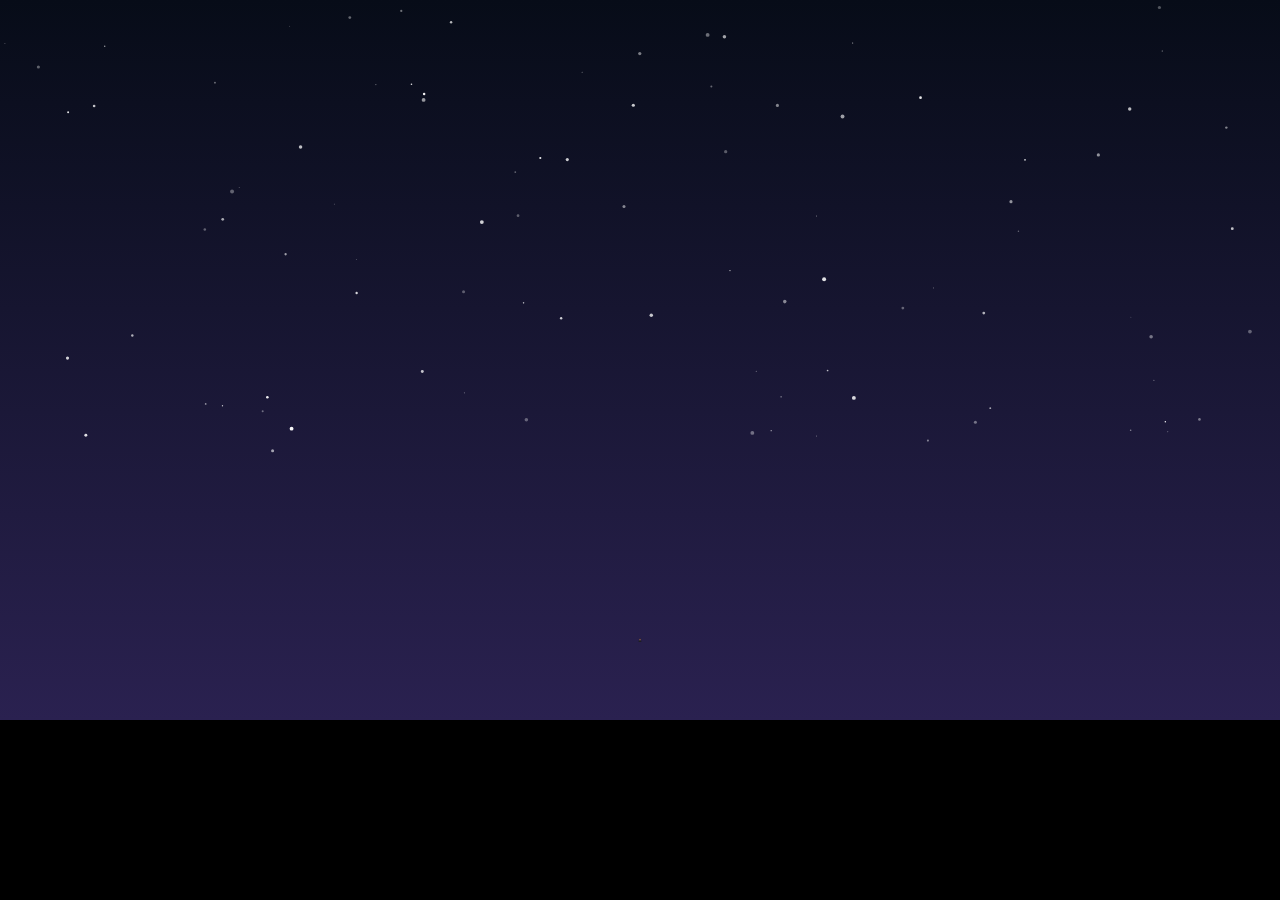
==== film-src/film.html @ 7cc8f113 "Redesign v2: day-long drive, city maps, express lane, animated film - Sky shifts from dawn in Delhi " ====
<!DOCTYPE html>
<html><head><meta charset="utf-8">
<link rel="stylesheet" href="fonts.css">
<style>
  html,body{margin:0;background:#000;overflow:hidden}
  svg{display:block}
  .d{font-family:"Overpass","Arial Narrow",sans-serif}
  .m{font-family:"Overpass Mono",monospace}
  .s{font-family:"Newsreader",Georgia,serif;font-style:italic}
</style></head>
<body>
<svg id="stage" width="1280" height="720" viewBox="0 0 1280 720"></svg>
<script>
/* The Long Way Round: a code-drawn film. render(t) draws the frame at t seconds. */
const NS = 'http://www.w3.org/2000/svg';
const stage = document.getElementById('stage');
const el = (tag, attrs = {}, parent = stage, text) => {
  const e = document.createElementNS(NS, tag);
  for (const k in attrs) e.setAttribute(k, attrs[k]);
  if (text !== undefined) e.textContent = text;
  parent.appendChild(e);
  return e;
};
const set = (e, attrs) => { for (const k in attrs) e.setAttribute(k, attrs[k]); };
const clamp = (v, a = 0, b = 1) => Math.max(a, Math.min(b, v));
const lerp = (a, b, t) => a + (b - a) * t;
const ease = t => t < .5 ? 2 * t * t : 1 - Math.pow(-2 * t + 2, 2) / 2;
const back = t => { const c = 1.7; return 1 + (c + 1) * Math.pow(t - 1, 3) + c * Math.pow(t - 1, 2); };
const prog = (t, a, b) => clamp((t - a) / (b - a));
const hex = h => [1, 3, 5].map(i => parseInt(h.slice(i, i + 2), 16));
const mix = (a, b, t) => 'rgb(' + hex(a).map((v, i) => Math.round(lerp(v, hex(b)[i], t))).join(',') + ')';

const C = {
  ink: '#0b1220', paper: '#ece5d3', dim: '#8f9ab0', sodium: '#f5a63d', signal: '#ff6b57', go: '#69d5ae',
  skin: '#c98b62', skinDark: '#a8704c', hair: '#271a14', jacket: '#1c1b1f', jacketHi: '#3a363b', tee: '#222a3e',
};

let gradId = 0;
function grad(stops, vertical = true) {
  const id = 'g' + (gradId++);
  const defs = stage.querySelector('defs') || el('defs');
  const g = el('linearGradient', vertical ? { id, x1: 0, y1: 0, x2: 0, y2: 1 } : { id }, defs);
  const nodes = stops.map(([o, c]) => el('stop', { offset: o, 'stop-color': c }, g));
  return { url: `url(#${id})`, nodes };
}

/* ============ AVATAR ============ */
// Flat illustration of Aditya: swept-up dark hair, thick brows, stubble,
// big smile, black leather jacket over a dark tee.
function avatar(parent, o = {}) {
  const g = el('g', {}, parent);
  const body = el('g', {}, g);
  if (o.backpack) {
    el('path', { d: 'M-96 150 Q-104 60 -70 40 L-58 44 Q-84 70 -78 150 Z', fill: '#3d5a80' }, body);
    el('path', { d: 'M96 150 Q104 60 70 40 L58 44 Q84 70 78 150 Z', fill: '#3d5a80' }, body);
  }
  el('path', { d: 'M-112 160 Q-110 52 -44 26 L44 26 Q110 52 112 160 Z', fill: C.jacket }, body);
  el('path', { d: 'M-26 26 L26 26 L16 160 L-16 160 Z', fill: C.tee }, body);
  el('path', { d: 'M-44 26 L-16 92 L-6 30 Z', fill: '#2c2a2f' }, body);
  el('path', { d: 'M44 26 L16 92 L6 30 Z', fill: '#2c2a2f' }, body);
  el('path', { d: 'M-96 70 Q-80 44 -50 38 Q-76 60 -82 96 Z', fill: C.jacketHi, opacity: .7 }, body);
  el('line', { x1: 14, y1: 92, x2: 10, y2: 160, stroke: '#77706a', 'stroke-width': 2 }, body);
  if (o.backpack) {
    el('path', { d: 'M-58 32 L-50 160', stroke: '#3d5a80', 'stroke-width': 12, 'stroke-linecap': 'round' }, body);
    el('path', { d: 'M58 32 L50 160', stroke: '#3d5a80', 'stroke-width': 12, 'stroke-linecap': 'round' }, body);
  }
  el('rect', { x: -15, y: -4, width: 30, height: 34, rx: 8, fill: C.skinDark }, g);
  const head = el('g', {}, g);
  el('ellipse', { cx: -45, cy: -36, rx: 8, ry: 13, fill: C.skinDark }, head);
  el('ellipse', { cx: 45, cy: -36, rx: 8, ry: 13, fill: C.skinDark }, head);
  el('path', { d: 'M-44 -56 Q-46 -2 -26 12 Q-12 22 0 22 Q12 22 26 12 Q46 -2 44 -56 Q44 -96 0 -96 Q-44 -96 -44 -56 Z', fill: C.skin }, head);
  el('path', { d: 'M-43 -30 Q-40 8 -24 16 Q-10 24 0 24 Q10 24 24 16 Q40 8 43 -30 Q34 -6 18 -8 Q0 -14 -18 -8 Q-34 -6 -43 -30 Z', fill: '#3a2418', opacity: .26 }, head);
  // hair: volume on top, swept up and to the side
  el('path', { d: 'M-47 -50 Q-56 -96 -18 -110 Q14 -124 44 -104 Q62 -90 50 -52 Q46 -74 30 -80 Q8 -88 -18 -82 Q-38 -76 -47 -50 Z', fill: C.hair }, head);
  el('path', { d: 'M-30 -96 Q-6 -132 34 -118 Q52 -110 54 -92 Q34 -112 6 -106 Q-14 -102 -30 -96 Z', fill: '#3b281f' }, head);
  el('path', { d: 'M-47 -50 Q-50 -64 -44 -74 L-40 -54 Z', fill: C.hair }, head);
  el('path', { d: 'M47 -48 Q52 -64 46 -78 L42 -52 Z', fill: C.hair }, head);
  el('rect', { x: -33, y: -60, width: 25, height: 7, rx: 3.5, fill: C.hair, transform: 'rotate(-4 -20 -56)' }, head);
  el('rect', { x: 8, y: -60, width: 25, height: 7, rx: 3.5, fill: C.hair, transform: 'rotate(4 20 -56)' }, head);
  const happy = el('g', { stroke: C.hair, 'stroke-width': 4, fill: 'none', 'stroke-linecap': 'round' }, head);
  el('path', { d: 'M-28 -40 Q-20 -47 -12 -40' }, happy);
  el('path', { d: 'M12 -40 Q20 -47 28 -40' }, happy);
  const open = el('g', { fill: C.hair }, head);
  el('ellipse', { cx: -20, cy: -40, rx: 4.5, ry: 5.5 }, open);
  el('ellipse', { cx: 20, cy: -40, rx: 4.5, ry: 5.5 }, open);
  el('path', { d: 'M-1 -34 Q-7 -18 1 -15', stroke: C.skinDark, 'stroke-width': 3, fill: 'none', 'stroke-linecap': 'round' }, head);
  const smile = el('path', { d: 'M-19 -3 Q0 16 19 -3 Q0 3 -19 -3 Z', fill: '#fff', stroke: '#5a2d22', 'stroke-width': 2.5, 'stroke-linejoin': 'round' }, head);
  const flat = el('path', { d: 'M-12 2 Q0 0 12 2', stroke: '#5a2d22', 'stroke-width': 3, fill: 'none', 'stroke-linecap': 'round' }, head);
  let arm = null;
  if (o.arm) {
    arm = el('g', {}, g);
    el('path', { d: 'M70 50 Q104 10 118 -56 L142 -50 Q130 20 92 70 Z', fill: C.jacket }, arm);
    el('circle', { cx: 131, cy: -66, r: 17, fill: C.skin }, arm);
    el('rect', { x: 122, y: -96, width: 8, height: 22, rx: 4, fill: C.skin, transform: 'rotate(-10 126 -85)' }, arm);
    el('rect', { x: 132, y: -98, width: 8, height: 24, rx: 4, fill: C.skin }, arm);
    el('rect', { x: 142, y: -94, width: 8, height: 22, rx: 4, fill: C.skin, transform: 'rotate(10 146 -83)' }, arm);
  }
  let phone = null;
  if (o.phone) {
    phone = el('g', { transform: 'translate(-20 70) rotate(-8)' }, g);
    el('rect', { x: -34, y: -60, width: 68, height: 120, rx: 10, fill: '#0b1220', stroke: '#3a363b', 'stroke-width': 3 }, phone);
    el('rect', { x: -28, y: -52, width: 56, height: 104, rx: 6, fill: '#16223a' }, phone);
    el('circle', { cx: -40, cy: 30, r: 15, fill: C.skin }, phone);
    el('circle', { cx: 40, cy: 30, r: 15, fill: C.skin }, phone);
  }
  const api = {
    g, head, arm, phone,
    mood(m) {
      happy.setAttribute('display', m === 'smile' ? 'inline' : 'none');
      open.setAttribute('display', m === 'smile' ? 'none' : 'inline');
      smile.setAttribute('display', m === 'neutral' ? 'none' : 'inline');
      flat.setAttribute('display', m === 'neutral' ? 'inline' : 'none');
    },
    blink(on) { open.setAttribute('transform', on ? 'translate(0 -40) scale(1 .1) translate(0 40)' : ''); },
  };
  api.mood(o.mood || 'smile');
  return api;
}

/* side-view car with a small Aditya at the wheel */
function sideCar(parent) {
  const g = el('g', {}, parent);
  el('path', { d: 'M-150 -20 Q-148 -55 -110 -58 L-70 -60 Q-40 -105 10 -106 L55 -106 Q90 -104 115 -62 L150 -55 Q168 -50 168 -25 L168 -8 L-150 -8 Z', fill: C.signal }, g);
  el('path', { d: 'M-58 -62 Q-34 -97 8 -98 L30 -98 L30 -62 Z', fill: '#bfe3ff', opacity: .85 }, g);
  el('path', { d: 'M38 -98 L54 -98 Q84 -96 104 -62 L38 -62 Z', fill: '#bfe3ff', opacity: .85 }, g);
  const driver = el('g', { transform: 'translate(12 -70) scale(.3)' }, g);
  avatar(driver, {});
  el('path', { d: 'M-58 -62 L30 -62 L30 -58 L-58 -58 Z', fill: '#c2463a' }, g);
  el('rect', { x: -150, y: -30, width: 318, height: 4, fill: '#c2463a' }, g);
  el('circle', { cx: 160, cy: -36, r: 6, fill: '#fff6c8' }, g);
  el('rect', { x: -152, y: -42, width: 8, height: 10, rx: 2, fill: '#ffb3a6' }, g);
  const wheels = [-85, 105].map(x => {
    const w = el('g', {}, g);
    el('circle', { r: 30, fill: '#111' }, w); el('circle', { r: 14, fill: '#c9ced8' }, w);
    el('rect', { x: -2, y: -14, width: 4, height: 28, fill: '#555' }, w);
    return { w, x };
  });
  return { g, spin(a) { wheels.forEach(({ w, x }) => set(w, { transform: `translate(${x} -6) rotate(${a})` })); } };
}

function stars(parent, n, seed) {
  let s = seed;
  const r = () => (s = (s * 9301 + 49297) % 233280) / 233280;
  const g = el('g', {}, parent);
  for (let i = 0; i < n; i++) el('circle', { cx: r() * 1280, cy: r() * 460, r: r() * 1.6 + .4, fill: '#fff', opacity: r() * .7 + .3 }, g);
  return g;
}

function textBlock(parent, x, y, lines, attrs) {
  const t = el('text', { x, y, ...attrs }, parent);
  lines.forEach((l, i) => el('tspan', { x, dy: i ? '1.2em' : 0 }, t, l));
  return t;
}

/* ============ SCENES ============ */
const scenes = [];
function scene(start, end, build) {
  const g = el('g', { opacity: 0 }, stage);
  const draw = build(g, end - start);
  scenes.push({ start, end, g, draw });
}

// 1. Title
scene(0, 7, (g, dur) => {
  const sky = grad([[0, '#070c18'], [1, '#2a2150']]);
  el('rect', { width: 1280, height: 720, fill: sky.url }, g);
  stars(g, 90, 3);
  const title = el('text', { x: 640, y: 150, 'text-anchor': 'middle', class: 'd', 'font-size': 76, 'font-weight': 900, fill: C.paper }, g, 'The Long Way Round');
  const sub = el('text', { x: 640, y: 196, 'text-anchor': 'middle', class: 'm', 'font-size': 18, 'letter-spacing': 5, fill: C.sodium }, g, 'A SHORT FILM ABOUT ADITYA AGGARWAL');
  const holder = el('g', {}, g);
  const av = avatar(holder, { arm: true });
  return t => {
    title.setAttribute('opacity', prog(t, .2, 1));
    sub.setAttribute('opacity', prog(t, .6, 1.4));
    const pop = back(prog(t, .9, 1.6));
    set(holder, { transform: `translate(640 ${560 + (1 - pop) * 80}) scale(${1.25 * Math.max(.01, pop)})` });
    const wave = prog(t, 1.8, 2.2);
    av.arm.setAttribute('opacity', wave);
    av.arm.setAttribute('transform', `rotate(${(1 - wave) * 40 + Math.sin(t * 9) * 12 * wave} 80 60)`);
  };
});

// 2. Delhi: engineering and economics
scene(7, 16.6, (g) => {
  const sky = grad([[0, '#3a2f63'], [1, '#ff9e7a']]);
  el('rect', { width: 1280, height: 720, fill: sky.url }, g);
  el('circle', { cx: 1040, cy: 470, r: 110, fill: '#ffd28a', opacity: .5 }, g);
  const city = el('g', { fill: '#5b3a52' }, g);
  el('path', { d: 'M80 560 L80 430 Q150 370 220 430 L220 560 L185 560 L185 455 Q150 415 115 455 L115 560 Z' }, city);
  el('rect', { x: 70, y: 415, width: 160, height: 18 }, city);
  el('path', { d: 'M1120 560 L1132 300 L1148 300 L1160 560 Z' }, city);
  for (let i = 0; i < 8; i++) el('rect', { x: 260 + i * 105, y: 500 - (i * 37 % 60), width: 80, height: 80 }, city);
  const holder = el('g', { transform: 'translate(640 470)' }, g);
  const av = avatar(holder, {});
  el('rect', { x: 250, y: 560, width: 780, height: 30, rx: 6, fill: '#6b4636' }, g);
  el('rect', { x: 250, y: 590, width: 780, height: 130, fill: '#4f3328' }, g);
  el('rect', { x: 520, y: 520, width: 240, height: 40, rx: 4, fill: '#cfd6e2' }, g);
  el('rect', { x: 540, y: 528, width: 200, height: 4, rx: 2, fill: '#8f9ab0' }, g);
  const mk = (x, y, label, color) => {
    const c = el('g', {}, g);
    el('circle', { cx: 0, cy: 0, r: 44, fill: color, opacity: .92 }, c);
    el('text', { x: 0, y: 14, 'text-anchor': 'middle', class: 'd', 'font-size': 40, 'font-weight': 900, fill: '#0b1220' }, c, label);
    return { c, x, y };
  };
  const left = [mk(250, 290, 'π', '#bfe3ff'), mk(150, 420, '∑', '#bfe3ff'), mk(380, 190, '⚙', '#bfe3ff'), mk(420, 370, 'Ω', '#bfe3ff')];
  const right = [mk(1030, 290, '$', '#ffd28a'), mk(1130, 420, '₹', '#ffd28a'), mk(900, 190, '↗', '#ffd28a'), mk(870, 370, '%', '#ffd28a')];
  const lt = el('text', { x: 290, y: 130, 'text-anchor': 'middle', class: 'm', 'font-size': 20, 'letter-spacing': 6, fill: C.paper }, g, 'ENGINEERING');
  const rt = el('text', { x: 1000, y: 130, 'text-anchor': 'middle', class: 'm', 'font-size': 20, 'letter-spacing': 6, fill: C.paper }, g, 'ECONOMICS');
  return t => {
    av.blink(t % 3.1 > 2.95);
    left.forEach((o, i) => {
      const p = back(prog(t, .8 + i * .25, 1.3 + i * .25));
      set(o.c, { transform: `translate(${o.x} ${o.y + Math.sin(t * 2 + i) * 8}) scale(${Math.max(.01, p)})` });
    });
    right.forEach((o, i) => {
      const p = back(prog(t, 4.8 + i * .25, 5.3 + i * .25));
      set(o.c, { transform: `translate(${o.x} ${o.y + Math.sin(t * 2 + i + 1) * 8}) scale(${Math.max(.01, p)})` });
    });
    lt.setAttribute('opacity', prog(t, .8, 1.4));
    rt.setAttribute('opacity', prog(t, 4.8, 5.4));
  };
});

// 3. Bengaluru: HARMAN, signs from the map
scene(16.6, 28.6, (g) => {
  const sky = grad([[0, '#3f7fd1'], [1, '#bfe3ff']]);
  el('rect', { width: 1280, height: 720, fill: sky.url }, g);
  el('circle', { cx: 1080, cy: 150, r: 70, fill: '#fff3c4', opacity: .9 }, g);
  const far = el('g', {}, g);
  for (let k = 0; k < 2; k++) for (let i = 0; i < 14; i++) {
    const h = 120 + (i * 73 % 180), w = 70 + (i * 29 % 50), x = k * 1600 + i * 115;
    el('rect', { x, y: 560 - h, width: w, height: h, fill: '#33476b' }, far);
    for (let r = 0; r < h / 26 - 1; r++) el('rect', { x: x + 10, y: 560 - h + 12 + r * 26, width: w - 20, height: 8, fill: '#4f6a96', opacity: .6 }, far);
  }
  el('rect', { y: 560, width: 1280, height: 160, fill: '#55704f' }, g);
  el('rect', { y: 575, width: 1280, height: 90, fill: '#2a2f3a' }, g);
  const dashes = el('g', {}, g);
  for (let i = 0; i < 24; i++) el('rect', { x: i * 80, y: 617, width: 44, height: 6, fill: '#e9e2cf' }, dashes);
  const signs = [50, 80, 30, 60, 70, 50].map((v, i) => {
    const s = el('g', {}, g);
    el('rect', { x: -3, y: -100, width: 6, height: 110, fill: '#9aa3b2' }, s);
    el('circle', { cx: 0, cy: -120, r: 28, fill: '#fff', stroke: '#d62f2f', 'stroke-width': 7 }, s);
    el('text', { x: 0, y: -111, 'text-anchor': 'middle', class: 'd', 'font-size': 24, 'font-weight': 900, fill: '#111' }, s, v);
    const tag = el('g', { opacity: 0 }, s);
    el('rect', { x: -44, y: -186, width: 88, height: 26, rx: 13, fill: C.ink }, tag);
    el('text', { x: 0, y: -168, 'text-anchor': 'middle', class: 'm', 'font-size': 12, 'letter-spacing': 2, fill: C.go }, tag, 'FROM MAP');
    return { s, tag, i };
  });
  const car = sideCar(g);
  const cam = el('g', { transform: 'translate(1000 40)' }, g);
  el('rect', { width: 240, height: 44, rx: 10, fill: C.ink, opacity: .9 }, cam);
  const camDot = el('circle', { cx: 24, cy: 22, r: 7, fill: C.go }, cam);
  const camTxt = el('text', { x: 42, y: 28, class: 'm', 'font-size': 15, 'letter-spacing': 2, fill: C.paper }, cam, 'CAMERA ON');
  return t => {
    const speed = t * 420;
    set(far, { transform: `translate(${-(speed * .18) % 1600} 0)` });
    set(dashes, { transform: `translate(${-speed % 80} 0)` });
    const carX = lerp(-220, 430, ease(prog(t, .2, 1.8)));
    set(car.g, { transform: `translate(${carX} ${612 + Math.sin(t * 18) * 1.5})` });
    car.spin(speed * 2);
    const blind = t > 5.8;
    camDot.setAttribute('fill', blind ? C.signal : C.go);
    camTxt.textContent = blind ? 'CAMERA BLIND' : 'CAMERA ON';
    signs.forEach(o => {
      const x = 1400 + o.i * 380 - (speed - 1200);
      set(o.s, { transform: `translate(${x} 585)` });
      o.tag.setAttribute('opacity', blind && x < 900 ? 1 : 0);
    });
  };
});

// 4. The doubt
scene(28.6, 37.2, (g) => {
  el('rect', { width: 1280, height: 720, fill: '#e3e9f1' }, g);
  el('rect', { x: 820, y: 90, width: 360, height: 300, rx: 8, fill: '#9cc6ee' }, g);
  for (let i = 0; i < 5; i++) el('rect', { x: 840 + i * 68, y: 390 - (90 + i * 37 % 120), width: 52, height: 90 + i * 37 % 120, fill: '#5d79a8' }, g);
  el('rect', { x: 820, y: 90, width: 360, height: 300, rx: 8, fill: 'none', stroke: '#c9d3e0', 'stroke-width': 14 }, g);
  const holder = el('g', { transform: 'translate(560 470)' }, g);
  const av = avatar(holder, { mood: 'neutral' });
  el('rect', { x: 160, y: 560, width: 960, height: 30, rx: 6, fill: '#8a9bb3' }, g);
  el('rect', { x: 160, y: 590, width: 960, height: 130, fill: '#6f8099' }, g);
  const tickets = [];
  for (let i = 0; i < 7; i++) {
    const tk = el('g', {}, g);
    el('rect', { x: -80, y: -16, width: 160, height: 32, rx: 6, fill: '#fff', stroke: '#c9d3e0' }, tk);
    el('text', { x: -66, y: 6, class: 'm', 'font-size': 14, fill: '#16213a' }, tk, `TASK #${4127 + i}`);
    tickets.push(tk);
  }
  const bubble = el('g', { opacity: 0 }, g);
  el('circle', { cx: 650, cy: 330, r: 8, fill: '#fff' }, bubble);
  el('circle', { cx: 680, cy: 290, r: 14, fill: '#fff' }, bubble);
  el('ellipse', { cx: 780, cy: 200, rx: 130, ry: 80, fill: '#fff' }, bubble);
  el('text', { x: 780, y: 190, 'text-anchor': 'middle', class: 'd', 'font-size': 30, 'font-weight': 900, fill: '#16213a' }, bubble, 'Does this make');
  el('text', { x: 780, y: 226, 'text-anchor': 'middle', class: 'd', 'font-size': 30, 'font-weight': 900, fill: '#a3530a' }, bubble, 'business sense?');
  return t => {
    av.blink(t % 2.7 > 2.55);
    tickets.forEach((tk, i) => {
      const p = ease(prog(t, .4 + i * .55, .9 + i * .55));
      set(tk, { transform: `translate(${900 - (i % 2) * 14} ${lerp(-60, 540 - i * 34, p)}) rotate(${(i % 3 - 1) * 3})` });
    });
    bubble.setAttribute('opacity', prog(t, 3.2, 3.8));
  };
});

// 5. Road closed, recalculating (top-down map)
scene(37.2, 44.6, (g) => {
  el('rect', { width: 1280, height: 720, fill: '#1b1d3a' }, g);
  const streets = el('g', { stroke: '#2e3360', 'stroke-width': 26 }, g);
  [200, 520, 840, 1160].forEach(x => el('line', { x1: x, y1: 0, x2: x, y2: 720 }, streets));
  [130, 360, 590].forEach(y => el('line', { x1: 0, y1: y, x2: 1280, y2: y }, streets));
  el('line', { x1: 520, y1: 720, x2: 520, y2: 360, stroke: '#0b1220', 'stroke-width': 12, 'stroke-linecap': 'round' }, g);
  el('line', { x1: 520, y1: 720, x2: 520, y2: 380, stroke: C.dim, 'stroke-width': 7, 'stroke-dasharray': '2 12', 'stroke-linecap': 'round', opacity: .6 }, g);
  const block = el('g', { transform: 'translate(520 300)' }, g);
  el('rect', { x: -60, y: -12, width: 120, height: 24, rx: 4, fill: '#fff' }, block);
  for (let i = 0; i < 4; i++) el('rect', { x: -56 + i * 30, y: -12, width: 14, height: 24, fill: '#d62f2f', transform: `skewX(-20)` }, block);
  el('text', { x: 0, y: -26, 'text-anchor': 'middle', class: 'm', 'font-size': 16, 'letter-spacing': 3, fill: '#fff' }, block, 'ROAD CLOSED');
  const newRoute = el('path', { d: 'M520 720 L520 360 L1300 360', fill: 'none', stroke: C.sodium, 'stroke-width': 8, 'stroke-linecap': 'round', 'stroke-linejoin': 'round' }, g);
  const oldRoute = el('path', { d: 'M520 720 L520 330', fill: 'none', stroke: C.sodium, 'stroke-width': 8, 'stroke-linecap': 'round' }, g);
  const car = el('g', {}, g);
  el('path', { d: 'M-8 -20 L-24 -52 L24 -52 L8 -20 Z', fill: '#fff6c8', opacity: .25 }, car);
  el('rect', { x: -14, y: -24, width: 28, height: 48, rx: 9, fill: C.signal, stroke: C.ink, 'stroke-width': 2 }, car);
  el('path', { d: 'M-11 -11 Q0 -17 11 -11 L9 -3 L-9 -3 Z', fill: C.ink, opacity: .8 }, car);
  el('rect', { x: -10, y: 11, width: 20, height: 6, rx: 2, fill: C.ink, opacity: .8 }, car);
  const hud = el('g', { transform: 'translate(440 40)' }, g);
  el('rect', { width: 400, height: 64, rx: 12, fill: C.ink, stroke: '#24314a' }, hud);
  const arrowBox = el('rect', { x: 10, y: 10, width: 44, height: 44, rx: 8, fill: C.sodium }, hud);
  const hudArrow = el('path', { d: 'M32 18 l12 14 h-8 v14 h-8 v-14 h-8 z', fill: C.ink }, hud);
  const hudSmall = el('text', { x: 70, y: 28, class: 'm', 'font-size': 13, 'letter-spacing': 2, fill: C.dim }, hud, 'IN 300 M');
  const hudBig = el('text', { x: 70, y: 50, class: 'd', 'font-size': 22, 'font-weight': 800, fill: C.paper }, hud, 'Continue: Engineering');
  const pathLen = 360 + 780;
  newRoute.setAttribute('stroke-dasharray', `${pathLen} ${pathLen}`);
  oldRoute.setAttribute('stroke-dasharray', '390 390');
  return t => {
    // drive up, stop at the barrier, recalculate, turn right
    let x = 520, y, rot = 0;
    const up = ease(prog(t, 0, 2.2));
    if (t < 3.8) { y = lerp(760, 380, up); }
    else {
      const turn = ease(prog(t, 3.8, 4.6));
      const go = ease(prog(t, 4.6, 7));
      y = lerp(380, 360, turn); rot = 90 * turn; x = 520 + go * 820;
    }
    set(car, { transform: `translate(${x} ${y}) rotate(${rot})` });
    oldRoute.setAttribute('stroke-dashoffset', 390 - 390 * up);
    oldRoute.setAttribute('opacity', t < 3.4 ? 1 : 0.15);
    const nr = ease(prog(t, 3.2, 4.4));
    newRoute.setAttribute('stroke-dashoffset', pathLen - (360 + 780 * nr) * (t > 3.2 ? 1 : 0));
    newRoute.setAttribute('opacity', t > 3.2 ? 1 : 0);
    const recalc = t > 2.2 && t < 3.6;
    arrowBox.setAttribute('fill', recalc ? C.signal : C.sodium);
    hudArrow.setAttribute('transform', t >= 3.6 ? 'rotate(90 32 32)' : '');
    hudSmall.textContent = recalc ? 'PLEASE WAIT' : t >= 3.6 ? 'NOW' : 'IN 300 M';
    hudBig.textContent = recalc ? (Math.floor(t * 4) % 2 ? 'Recalculating…' : 'Recalculating') : t >= 3.6 ? 'Turn right: Product' : 'Continue: Engineering';
  };
});

// 6. Flight
scene(44.6, 51.8, (g) => {
  const sky = grad([[0, '#1c1840'], [1, '#c0546a']]);
  el('rect', { width: 1280, height: 720, fill: sky.url }, g);
  stars(g, 40, 9);
  el('path', { d: 'M0 640 Q640 560 1280 640 L1280 720 L0 720 Z', fill: '#2a2150' }, g);
  const clouds = el('g', { fill: '#fff', opacity: .14 }, g);
  for (let i = 0; i < 8; i++) el('ellipse', { cx: i * 220, cy: 480 + (i % 3) * 40, rx: 120, ry: 26 }, clouds);
  const arc = el('path', { d: 'M150 560 Q640 40 1130 560', fill: 'none', stroke: C.paper, 'stroke-width': 3, 'stroke-dasharray': '4 14', opacity: .6 }, g);
  const trail = el('path', { d: 'M150 560 Q640 40 1130 560', fill: 'none', stroke: C.sodium, 'stroke-width': 6, 'stroke-linecap': 'round' }, g);
  const L = arc.getTotalLength();
  trail.setAttribute('stroke-dasharray', `${L} ${L}`);
  [[150, 'BLR', 'Bengaluru'], [1130, 'RDU', 'Raleigh–Durham']].forEach(([x, code, name]) => {
    el('circle', { cx: x, cy: 560, r: 10, fill: C.sodium }, g);
    el('text', { x, y: 610, 'text-anchor': 'middle', class: 'd', 'font-size': 40, 'font-weight': 900, fill: C.paper }, g, code);
    el('text', { x, y: 636, 'text-anchor': 'middle', class: 'm', 'font-size': 14, 'letter-spacing': 2, fill: C.paper, opacity: .7 }, g, name.toUpperCase());
  });
  const km = el('text', { x: 640, y: 440, 'text-anchor': 'middle', class: 'm', 'font-size': 22, 'letter-spacing': 4, fill: C.paper }, g, '');
  const plane = el('g', {}, g);
  el('path', { d: 'M-40 0 Q-40 -10 -28 -10 L30 -10 Q48 -8 54 0 Q48 8 30 10 L-28 10 Q-40 10 -40 0 Z', fill: C.paper }, plane);
  el('path', { d: 'M-4 -8 L-24 -44 L-10 -44 L18 -8 Z', fill: '#cfc6b0' }, plane);
  el('path', { d: 'M-4 8 L-24 34 L-12 34 L16 8 Z', fill: '#cfc6b0' }, plane);
  el('path', { d: 'M-34 -8 L-44 -28 L-36 -28 L-24 -8 Z', fill: C.signal }, plane);
  for (let i = 0; i < 5; i++) el('circle', { cx: 6 + i * 8, cy: -2, r: 2.2, fill: '#16223a' }, plane);
  return t => {
    const p = ease(prog(t, .5, 6.2));
    const pt = arc.getPointAtLength(L * p), q = arc.getPointAtLength(Math.min(L, L * p + 1));
    const ang = Math.atan2(q.y - pt.y, q.x - pt.x) * 180 / Math.PI;
    set(plane, { transform: `translate(${pt.x} ${pt.y}) rotate(${ang}) scale(1.3)` });
    trail.setAttribute('stroke-dashoffset', L - L * p);
    km.textContent = `${Math.round(14000 * p).toLocaleString('en-US')} KM`;
    set(clouds, { transform: `translate(${-t * 60} 0)` });
  };
});

// 7. Duke
scene(51.8, 60.2, (g) => {
  const sky = grad([[0, '#070c18'], [1, '#16223d']]);
  el('rect', { width: 1280, height: 720, fill: sky.url }, g);
  stars(g, 120, 17);
  el('circle', { cx: 1110, cy: 110, r: 46, fill: '#f2f4ff', opacity: .9 }, g);
  el('circle', { cx: 1126, cy: 100, r: 42, fill: '#0c1424' }, g);
  const chapel = el('g', { fill: '#24314a', transform: 'translate(820 210) scale(1.4)' }, g);
  el('path', { d: 'M10 360 V250 L60 214 L110 250 V360 Z' }, chapel);
  el('path', { d: 'M150 360 V250 L200 214 L250 250 V360 Z' }, chapel);
  el('rect', { x: 96, y: 96, width: 68, height: 264 }, chapel);
  el('path', { d: 'M96 96 L130 30 L164 96 Z' }, chapel);
  el('path', { d: 'M118 200 V170 Q130 152 142 170 V200 Z', fill: '#f5a63d', opacity: .6 }, chapel);
  el('rect', { y: 650, width: 1280, height: 70, fill: '#0e1626' }, g);
  const holder = el('g', { transform: 'translate(420 566)' }, g);
  const av = avatar(holder, { backpack: true });
  const bubbles = [[140, 200, 'WHY?'], [560, 150, '15+ INTERVIEWS'], [700, 300, 'WHO DO YOU TRUST?']].map(([x, y, txt], i) => {
    const b = el('g', {}, g);
    const w = txt.length * 13 + 40;
    el('rect', { x: -w / 2, y: -26, width: w, height: 52, rx: 26, fill: C.paper }, b);
    el('text', { x: 0, y: 7, 'text-anchor': 'middle', class: 'm', 'font-size': 17, 'letter-spacing': 2, fill: C.ink }, b, txt);
    return { b, x, y, i };
  });
  const trust = el('g', {}, g);
  el('rect', { x: -110, y: -40, width: 220, height: 80, rx: 40, fill: C.go }, trust);
  el('text', { x: 0, y: 14, 'text-anchor': 'middle', class: 'd', 'font-size': 40, 'font-weight': 900, fill: C.ink }, trust, 'TRUST');
  return t => {
    av.blink(t % 3.3 > 3.15);
    bubbles.forEach(o => {
      const p = back(prog(t, .6 + o.i * .7, 1.1 + o.i * .7));
      const out = 1 - prog(t, 4.2, 4.6);
      set(o.b, { transform: `translate(${o.x} ${o.y + Math.sin(t * 2 + o.i) * 6}) scale(${Math.max(.01, p * out)})` });
    });
    const tp = back(prog(t, 4.6, 5.2));
    set(trust, { transform: `translate(660 230) scale(${Math.max(.01, tp)})` });
  };
});

// 8. PointsMax
scene(60.2, 69.4, (g) => {
  const sky = grad([[0, '#121a33'], [1, '#2c3566']]);
  el('rect', { width: 1280, height: 720, fill: sky.url }, g);
  stars(g, 50, 23);
  const lines = el('g', {}, g);
  const holder = el('g', { transform: 'translate(640 470)' }, g);
  const av = avatar(holder, { phone: true });
  const screen = el('g', { transform: 'translate(620 540) rotate(-8)' }, g);
  const best = el('text', { x: 0, y: -10, 'text-anchor': 'middle', class: 'm', 'font-size': 11, fill: C.go }, screen, 'BEST');
  const best2 = el('text', { x: 0, y: 6, 'text-anchor': 'middle', class: 'm', 'font-size': 11, fill: C.go }, screen, 'ROUTE ✓');
  const cards = [['CARD POINTS', 200, 180, '#2a6fdb'], ['AIRLINE MILES', 200, 380, '#ff6b57'], ['HOTEL POINTS', 1080, 280, '#69d5ae']].map(([name, x, y, color], i) => {
    const c = el('g', {}, g);
    el('rect', { x: -110, y: -60, width: 220, height: 120, rx: 14, fill: color }, c);
    el('rect', { x: -90, y: -30, width: 36, height: 26, rx: 4, fill: '#ffd28a' }, c);
    el('text', { x: -90, y: 40, class: 'm', 'font-size': 15, 'letter-spacing': 2, fill: '#fff' }, c, name);
    const line = el('path', { d: `M${x + (x < 640 ? 110 : -110)} ${y} Q${x < 640 ? 420 : 860} ${y + 160} ${x < 640 ? 580 : 680} 530`, fill: 'none', stroke: C.sodium, 'stroke-width': 4, 'stroke-dasharray': '6 10', opacity: 0 }, lines);
    return { c, x, y, i, line };
  });
  const logo = el('text', { x: 640, y: 120, 'text-anchor': 'middle', class: 'd', 'font-size': 72, 'font-weight': 900, fill: C.sodium, opacity: 0 }, g, 'PointsMax');
  return t => {
    av.blink(t % 2.9 > 2.75);
    cards.forEach(o => {
      const p = back(prog(t, .4 + o.i * .5, .9 + o.i * .5));
      const jig = t < 4.4 ? Math.sin(t * 7 + o.i) * 6 : 0;
      set(o.c, { transform: `translate(${o.x + jig} ${o.y + Math.sin(t * 1.7 + o.i) * 8}) rotate(${(o.i - 1) * 6}) scale(${Math.max(.01, p)})` });
      o.line.setAttribute('opacity', prog(t, 4.8 + o.i * .25, 5.2 + o.i * .25));
    });
    const on = prog(t, 5.8, 6.2);
    best.setAttribute('opacity', on); best2.setAttribute('opacity', on);
    logo.setAttribute('opacity', prog(t, 6, 6.6));
  };
});

// 9. Sunrise: your team?
scene(69.4, 80, (g) => {
  const sky = grad([[0, '#2c3566'], [1, '#f6b27a']]);
  el('rect', { width: 1280, height: 720, fill: sky.url }, g);
  const sun = el('circle', { cx: 640, cy: 640, r: 150, fill: '#ffe2a0' }, g);
  el('rect', { y: 600, width: 1280, height: 120, fill: '#3b3448' }, g);
  el('path', { d: 'M600 600 L680 600 L900 720 L380 720 Z', fill: '#2a2f3a' }, g);
  for (let i = 0; i < 3; i++) el('rect', { x: 636 - i * 4, y: 612 + i * 34, width: 8 + i * 8, height: 14 + i * 8, fill: '#e9e2cf' }, g);
  const flag = el('g', { transform: 'translate(1030 330)' }, g);
  el('rect', { x: 0, y: 0, width: 6, height: 280, fill: C.paper }, flag);
  const cloth = el('g', {}, flag);
  for (let r = 0; r < 4; r++) for (let c = 0; c < 6; c++) el('rect', { x: 6 + c * 20, y: r * 20, width: 20, height: 20, fill: (r + c) % 2 ? C.ink : C.paper }, cloth);
  const holder = el('g', {}, g);
  const av = avatar(holder, { arm: true });
  const title = el('text', { x: 640, y: 150, 'text-anchor': 'middle', class: 'd', 'font-size': 96, 'font-weight': 900, fill: C.paper }, g, 'Your team?');
  const url = el('text', { x: 640, y: 200, 'text-anchor': 'middle', class: 'm', 'font-size': 22, 'letter-spacing': 4, fill: C.ink }, g, 'DOSBENQ.GITHUB.IO');
  return t => {
    set(sun, { cy: lerp(700, 600, ease(prog(t, 0, 5))) });
    set(cloth, { transform: `skewY(${Math.sin(t * 6) * 4})` });
    const pop = back(prog(t, .3, 1));
    set(holder, { transform: `translate(400 ${545 + (1 - pop) * 60}) scale(${1.1 * Math.max(.01, pop)})` });
    const wave = prog(t, 1, 1.4);
    av.arm.setAttribute('opacity', wave);
    av.arm.setAttribute('transform', `rotate(${(1 - wave) * 40 + Math.sin(t * 9) * 12 * wave} 80 60)`);
    title.setAttribute('opacity', prog(t, 4.8, 5.6));
    url.setAttribute('opacity', prog(t, 5.6, 6.2));
  };
});

/* ============ OVERLAYS: odometer + captions ============ */
const odo = el('g', { transform: 'translate(36 32)' });
el('rect', { width: 300, height: 60, rx: 12, fill: C.ink, opacity: .88 }, odo);
el('text', { x: 18, y: 24, class: 'm', 'font-size': 12, 'letter-spacing': 3, fill: C.dim }, odo, 'ODOMETER');
const odoVal = el('text', { x: 18, y: 48, class: 'm', 'font-size': 22, 'font-weight': 600, fill: C.paper }, odo, '');
const odoPlace = el('text', { x: 282, y: 48, 'text-anchor': 'end', class: 'd', 'font-size': 17, 'font-weight': 800, fill: C.sodium }, odo, '');
const ODO = [[7, 2016.6, 'NEW DELHI'], [16.6, 2020.8, 'BENGALURU'], [28.6, 2023.2, 'BENGALURU'], [37.2, 2025.3, 'BENGALURU'], [44.6, 2025.55, 'IN FLIGHT'], [51.8, 2025.65, 'DURHAM, NC'], [60.2, 2026.0, 'DURHAM, NC'], [69.4, 2026.9, 'DURHAM, NC'], [80, 2027.0, 'NEXT STOP']];
const MONTHS = ['JAN', 'FEB', 'MAR', 'APR', 'MAY', 'JUN', 'JUL', 'AUG', 'SEP', 'OCT', 'NOV', 'DEC'];

const capG = el('g', {});
const capBg = el('rect', { rx: 14, fill: C.ink, opacity: .82 }, capG);
const capText = el('text', { 'text-anchor': 'middle', class: 'd', 'font-size': 28, 'font-weight': 800, fill: C.paper }, capG);
const CAPTIONS = [
  [3.0, 6.8, "Hi, I'm Aditya. This is how I got here."],
  [7.6, 11.8, 'Delhi, 2016. I was always the analytical kid:|math, science, and building fun things with them.'],
  [12.0, 16.4, 'But I loved the business side too:|investing, and how money moves the world.'],
  [17.0, 22.2, 'Bengaluru, 2020. Five years at HARMAN,|teaching cars and trucks to read the road.'],
  [22.6, 28.3, 'When the camera went blind,|my map data kept the speed signs coming.'],
  [29.0, 32.9, 'But I kept having business doubts.|Engineers get tasks, not a vote.'],
  [33.1, 37.0, "Too much effort went into things|that didn't make business sense."],
  [37.5, 40.9, 'I wanted to help decide what gets built,|not only how.'],
  [41.1, 44.4, 'So: recalculating. Engineering → Product.'],
  [45.0, 51.5, "2025. The US is at the forefront of AI,|and I wanted to be where it's being built."],
  [52.2, 56.0, 'Duke. Engineering management:|business skills, pointed at high tech.'],
  [56.2, 60.0, '15+ user interviews taught me the real barrier|is often trust, not information.'],
  [60.6, 64.9, 'My side passion: credit card points.|Loyalty is skewed, and I was optimizing it all by hand.'],
  [65.1, 69.2, 'No tool did it for me.|So I built one.'],
  [69.8, 74.2, 'Next stop: a team that moves fast,|has fun, and makes a dent.'],
];

function render(t) {
  scenes.forEach(s => {
    const on = t >= s.start && t < s.end + .6;
    s.g.setAttribute('display', on ? 'inline' : 'none');
    if (!on) return;
    const fadeIn = s.start === 0 ? 1 : prog(t, s.start, s.start + .6);
    s.g.setAttribute('opacity', fadeIn);
    s.draw(t - s.start);
  });
  // later scenes are drawn on top, so fading the next one in is a crossfade

  odo.setAttribute('opacity', prog(t, 7.2, 7.8) * (1 - prog(t, 76, 77)));
  let k = ODO.findIndex(o => t < o[0]);
  if (k < 1) k = 1;
  const [t0, y0, p0] = ODO[k - 1], [t1, y1] = ODO[k];
  const y = lerp(y0, y1, clamp((t - t0) / (t1 - t0)));
  odoVal.textContent = `${MONTHS[Math.floor((y % 1) * 12)]} ${Math.floor(y)}`;
  odoPlace.textContent = p0;

  const cap = CAPTIONS.find(c => t >= c[0] && t < c[1]);
  if (!cap) { capG.setAttribute('opacity', 0); return; }
  const lines = cap[2].split('|');
  capText.textContent = '';
  lines.forEach((l, i) => el('tspan', { x: 640, dy: i ? '1.25em' : 0 }, capText, l));
  const h = lines.length * 35 + 22, w = Math.max(...lines.map(l => l.length)) * 14.5 + 60;
  const top = 700 - h;
  set(capText, { x: 640, y: top + 40 });
  set(capBg, { x: 640 - w / 2, y: top, width: w, height: h });
  capG.setAttribute('opacity', clamp(Math.min(t - cap[0], cap[1] - t) / .3));
}
window.render = render;
window.DURATION = 80;
render(0);
</script>
</body></html>
---- film-src/fonts.css ----
/* vietnamese */
@font-face {
  font-family: 'Newsreader';
  font-style: italic;
  font-weight: 400;
  font-display: swap;
  src: url(cY9kfjOCX1hbuyalUrK439vogqC9yFZCYg7oRZaLP4obnf7fTXglsMwoT9ZIFjSAgA.woff2) format('woff2');
  unicode-range: U+0102-0103, U+0110-0111, U+0128-0129, U+0168-0169, U+01A0-01A1, U+01AF-01B0, U+0300-0301, U+0303-0304, U+0308-0309, U+0323, U+0329, U+1EA0-1EF9, U+20AB;
}
/* latin-ext */
@font-face {
  font-family: 'Newsreader';
  font-style: italic;
  font-weight: 400;
  font-display: swap;
  src: url(cY9kfjOCX1hbuyalUrK439vogqC9yFZCYg7oRZaLP4obnf7fTXglsMwoT9ZJFjSAgA.woff2) format('woff2');
  unicode-range: U+0100-02BA, U+02BD-02C5, U+02C7-02CC, U+02CE-02D7, U+02DD-02FF, U+0304, U+0308, U+0329, U+1D00-1DBF, U+1E00-1E9F, U+1EF2-1EFF, U+2020, U+20A0-20AB, U+20AD-20C0, U+2113, U+2C60-2C7F, U+A720-A7FF;
}
/* latin */
@font-face {
  font-family: 'Newsreader';
  font-style: italic;
  font-weight: 400;
  font-display: swap;
  src: url(cY9kfjOCX1hbuyalUrK439vogqC9yFZCYg7oRZaLP4obnf7fTXglsMwoT9ZHFjQ.woff2) format('woff2');
  unicode-range: U+0000-00FF, U+0131, U+0152-0153, U+02BB-02BC, U+02C6, U+02DA, U+02DC, U+0304, U+0308, U+0329, U+2000-206F, U+20AC, U+2122, U+2191, U+2193, U+2212, U+2215, U+FEFF, U+FFFD;
}
/* cyrillic-ext */
@font-face {
  font-family: 'Overpass';
  font-style: normal;
  font-weight: 600;
  font-display: swap;
  src: url(qFdH35WCmI96Ajtm81GoU9vyww.woff2) format('woff2');
  unicode-range: U+0460-052F, U+1C80-1C8A, U+20B4, U+2DE0-2DFF, U+A640-A69F, U+FE2E-FE2F;
}
/* cyrillic */
@font-face {
  font-family: 'Overpass';
  font-style: normal;
  font-weight: 600;
  font-display: swap;
  src: url(qFdH35WCmI96Ajtm81GhU9vyww.woff2) format('woff2');
  unicode-range: U+0301, U+0400-045F, U+0490-0491, U+04B0-04B1, U+2116;
}
/* vietnamese */
@font-face {
  font-family: 'Overpass';
  font-style: normal;
  font-weight: 600;
  font-display: swap;
  src: url(qFdH35WCmI96Ajtm81GqU9vyww.woff2) format('woff2');
  unicode-range: U+0102-0103, U+0110-0111, U+0128-0129, U+0168-0169, U+01A0-01A1, U+01AF-01B0, U+0300-0301, U+0303-0304, U+0308-0309, U+0323, U+0329, U+1EA0-1EF9, U+20AB;
}
/* latin-ext */
@font-face {
  font-family: 'Overpass';
  font-style: normal;
  font-weight: 600;
  font-display: swap;
  src: url(qFdH35WCmI96Ajtm81GrU9vyww.woff2) format('woff2');
  unicode-range: U+0100-02BA, U+02BD-02C5, U+02C7-02CC, U+02CE-02D7, U+02DD-02FF, U+0304, U+0308, U+0329, U+1D00-1DBF, U+1E00-1E9F, U+1EF2-1EFF, U+2020, U+20A0-20AB, U+20AD-20C0, U+2113, U+2C60-2C7F, U+A720-A7FF;
}
/* latin */
@font-face {
  font-family: 'Overpass';
  font-style: normal;
  font-weight: 600;
  font-display: swap;
  src: url(qFdH35WCmI96Ajtm81GlU9s.woff2) format('woff2');
  unicode-range: U+0000-00FF, U+0131, U+0152-0153, U+02BB-02BC, U+02C6, U+02DA, U+02DC, U+0304, U+0308, U+0329, U+2000-206F, U+20AC, U+2122, U+2191, U+2193, U+2212, U+2215, U+FEFF, U+FFFD;
}
/* cyrillic-ext */
@font-face {
  font-family: 'Overpass';
  font-style: normal;
  font-weight: 800;
  font-display: swap;
  src: url(qFdH35WCmI96Ajtm81GoU9vyww.woff2) format('woff2');
  unicode-range: U+0460-052F, U+1C80-1C8A, U+20B4, U+2DE0-2DFF, U+A640-A69F, U+FE2E-FE2F;
}
/* cyrillic */
@font-face {
  font-family: 'Overpass';
  font-style: normal;
  font-weight: 800;
  font-display: swap;
  src: url(qFdH35WCmI96Ajtm81GhU9vyww.woff2) format('woff2');
  unicode-range: U+0301, U+0400-045F, U+0490-0491, U+04B0-04B1, U+2116;
}
/* vietnamese */
@font-face {
  font-family: 'Overpass';
  font-style: normal;
  font-weight: 800;
  font-display: swap;
  src: url(qFdH35WCmI96Ajtm81GqU9vyww.woff2) format('woff2');
  unicode-range: U+0102-0103, U+0110-0111, U+0128-0129, U+0168-0169, U+01A0-01A1, U+01AF-01B0, U+0300-0301, U+0303-0304, U+0308-0309, U+0323, U+0329, U+1EA0-1EF9, U+20AB;
}
/* latin-ext */
@font-face {
  font-family: 'Overpass';
  font-style: normal;
  font-weight: 800;
  font-display: swap;
  src: url(qFdH35WCmI96Ajtm81GrU9vyww.woff2) format('woff2');
  unicode-range: U+0100-02BA, U+02BD-02C5, U+02C7-02CC, U+02CE-02D7, U+02DD-02FF, U+0304, U+0308, U+0329, U+1D00-1DBF, U+1E00-1E9F, U+1EF2-1EFF, U+2020, U+20A0-20AB, U+20AD-20C0, U+2113, U+2C60-2C7F, U+A720-A7FF;
}
/* latin */
@font-face {
  font-family: 'Overpass';
  font-style: normal;
  font-weight: 800;
  font-display: swap;
  src: url(qFdH35WCmI96Ajtm81GlU9s.woff2) format('woff2');
  unicode-range: U+0000-00FF, U+0131, U+0152-0153, U+02BB-02BC, U+02C6, U+02DA, U+02DC, U+0304, U+0308, U+0329, U+2000-206F, U+20AC, U+2122, U+2191, U+2193, U+2212, U+2215, U+FEFF, U+FFFD;
}
/* cyrillic-ext */
@font-face {
  font-family: 'Overpass';
  font-style: normal;
  font-weight: 900;
  font-display: swap;
  src: url(qFdH35WCmI96Ajtm81GoU9vyww.woff2) format('woff2');
  unicode-range: U+0460-052F, U+1C80-1C8A, U+20B4, U+2DE0-2DFF, U+A640-A69F, U+FE2E-FE2F;
}
/* cyrillic */
@font-face {
  font-family: 'Overpass';
  font-style: normal;
  font-weight: 900;
  font-display: swap;
  src: url(qFdH35WCmI96Ajtm81GhU9vyww.woff2) format('woff2');
  unicode-range: U+0301, U+0400-045F, U+0490-0491, U+04B0-04B1, U+2116;
}
/* vietnamese */
@font-face {
  font-family: 'Overpass';
  font-style: normal;
  font-weight: 900;
  font-display: swap;
  src: url(qFdH35WCmI96Ajtm81GqU9vyww.woff2) format('woff2');
  unicode-range: U+0102-0103, U+0110-0111, U+0128-0129, U+0168-0169, U+01A0-01A1, U+01AF-01B0, U+0300-0301, U+0303-0304, U+0308-0309, U+0323, U+0329, U+1EA0-1EF9, U+20AB;
}
/* latin-ext */
@font-face {
  font-family: 'Overpass';
  font-style: normal;
  font-weight: 900;
  font-display: swap;
  src: url(qFdH35WCmI96Ajtm81GrU9vyww.woff2) format('woff2');
  unicode-range: U+0100-02BA, U+02BD-02C5, U+02C7-02CC, U+02CE-02D7, U+02DD-02FF, U+0304, U+0308, U+0329, U+1D00-1DBF, U+1E00-1E9F, U+1EF2-1EFF, U+2020, U+20A0-20AB, U+20AD-20C0, U+2113, U+2C60-2C7F, U+A720-A7FF;
}
/* latin */
@font-face {
  font-family: 'Overpass';
  font-style: normal;
  font-weight: 900;
  font-display: swap;
  src: url(qFdH35WCmI96Ajtm81GlU9s.woff2) format('woff2');
  unicode-range: U+0000-00FF, U+0131, U+0152-0153, U+02BB-02BC, U+02C6, U+02DA, U+02DC, U+0304, U+0308, U+0329, U+2000-206F, U+20AC, U+2122, U+2191, U+2193, U+2212, U+2215, U+FEFF, U+FFFD;
}
/* cyrillic-ext */
@font-face {
  font-family: 'Overpass Mono';
  font-style: normal;
  font-weight: 600;
  font-display: swap;
  src: url(_Xm5-H86tzKDdAPa-KPQZ-AC_COcRycquHlL6EUKpXz5VOvOSg.woff2) format('woff2');
  unicode-range: U+0460-052F, U+1C80-1C8A, U+20B4, U+2DE0-2DFF, U+A640-A69F, U+FE2E-FE2F;
}
/* cyrillic */
@font-face {
  font-family: 'Overpass Mono';
  font-style: normal;
  font-weight: 600;
  font-display: swap;
  src: url(_Xm5-H86tzKDdAPa-KPQZ-AC_COcRycquHlL6EUKpXzwVOvOSg.woff2) format('woff2');
  unicode-range: U+0301, U+0400-045F, U+0490-0491, U+04B0-04B1, U+2116;
}
/* vietnamese */
@font-face {
  font-family: 'Overpass Mono';
  font-style: normal;
  font-weight: 600;
  font-display: swap;
  src: url(_Xm5-H86tzKDdAPa-KPQZ-AC_COcRycquHlL6EUKpXz7VOvOSg.woff2) format('woff2');
  unicode-range: U+0102-0103, U+0110-0111, U+0128-0129, U+0168-0169, U+01A0-01A1, U+01AF-01B0, U+0300-0301, U+0303-0304, U+0308-0309, U+0323, U+0329, U+1EA0-1EF9, U+20AB;
}
/* latin-ext */
@font-face {
  font-family: 'Overpass Mono';
  font-style: normal;
  font-weight: 600;
  font-display: swap;
  src: url(_Xm5-H86tzKDdAPa-KPQZ-AC_COcRycquHlL6EUKpXz6VOvOSg.woff2) format('woff2');
  unicode-range: U+0100-02BA, U+02BD-02C5, U+02C7-02CC, U+02CE-02D7, U+02DD-02FF, U+0304, U+0308, U+0329, U+1D00-1DBF, U+1E00-1E9F, U+1EF2-1EFF, U+2020, U+20A0-20AB, U+20AD-20C0, U+2113, U+2C60-2C7F, U+A720-A7FF;
}
/* latin */
@font-face {
  font-family: 'Overpass Mono';
  font-style: normal;
  font-weight: 600;
  font-display: swap;
  src: url(_Xm5-H86tzKDdAPa-KPQZ-AC_COcRycquHlL6EUKpXz0VOs.woff2) format('woff2');
  unicode-range: U+0000-00FF, U+0131, U+0152-0153, U+02BB-02BC, U+02C6, U+02DA, U+02DC, U+0304, U+0308, U+0329, U+2000-206F, U+20AC, U+2122, U+2191, U+2193, U+2212, U+2215, U+FEFF, U+FFFD;
}
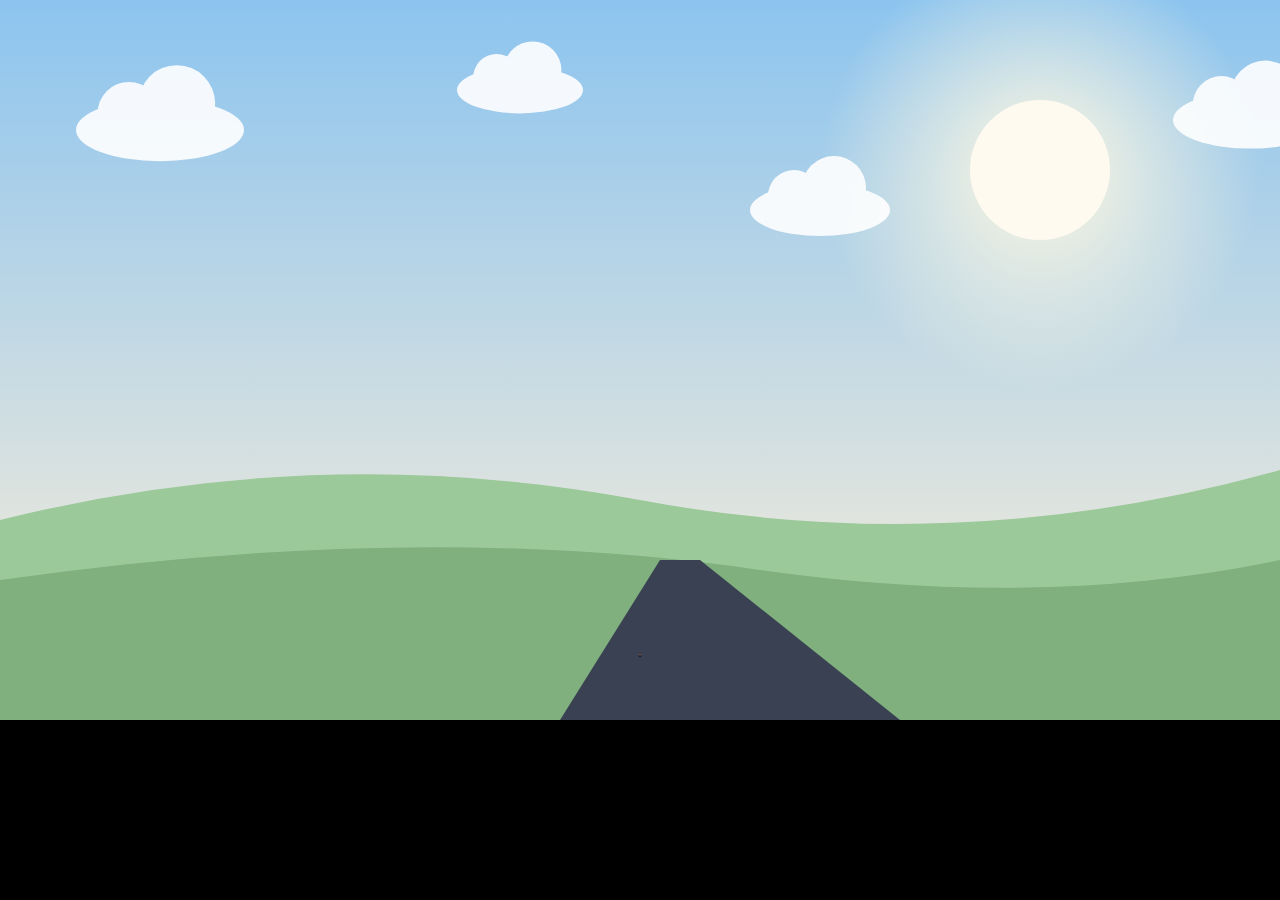
==== commit 60f8ab4a: "Film v3 with soundtrack, themed transitions; film in the hero - Film: transitions drawn from the sto" ====
--- a/film-src/film.html
+++ b/film-src/film.html
@@ -6,14 +6,14 @@
   svg{display:block}
   .d{font-family:"Overpass","Arial Narrow",sans-serif}
   .m{font-family:"Overpass Mono",monospace}
-  .s{font-family:"Newsreader",Georgia,serif;font-style:italic}
 </style></head>
 <body>
-<svg id="stage" width="1280" height="720" viewBox="0 0 1280 720"></svg>
+<svg id="stage" width="1280" height="720" viewBox="0 0 1280 720"><defs id="defs"></defs></svg>
 <script>
 /* The Long Way Round: a code-drawn film. render(t) draws the frame at t seconds. */
 const NS = 'http://www.w3.org/2000/svg';
 const stage = document.getElementById('stage');
+const defs = document.getElementById('defs');
 const el = (tag, attrs = {}, parent = stage, text) => {
   const e = document.createElementNS(NS, tag);
   for (const k in attrs) e.setAttribute(k, attrs[k]);
@@ -24,24 +24,21 @@
 const set = (e, attrs) => { for (const k in attrs) e.setAttribute(k, attrs[k]); };
 const clamp = (v, a = 0, b = 1) => Math.max(a, Math.min(b, v));
 const lerp = (a, b, t) => a + (b - a) * t;
-const ease = t => t < .5 ? 2 * t * t : 1 - Math.pow(-2 * t + 2, 2) / 2;
+const ease = t => t < .5 ? 4 * t * t * t : 1 - Math.pow(-2 * t + 2, 3) / 2;
 const back = t => { const c = 1.7; return 1 + (c + 1) * Math.pow(t - 1, 3) + c * Math.pow(t - 1, 2); };
 const prog = (t, a, b) => clamp((t - a) / (b - a));
-const hex = h => [1, 3, 5].map(i => parseInt(h.slice(i, i + 2), 16));
-const mix = (a, b, t) => 'rgb(' + hex(a).map((v, i) => Math.round(lerp(v, hex(b)[i], t))).join(',') + ')';
 
 const C = {
-  ink: '#0b1220', paper: '#ece5d3', dim: '#8f9ab0', sodium: '#f5a63d', signal: '#ff6b57', go: '#69d5ae',
+  ink: '#0b1220', navy: '#16213a', paper: '#ece5d3', dim: '#8f9ab0', sodium: '#f5a63d', rust: '#a3530a', signal: '#ff6b57', go: '#69d5ae',
   skin: '#c98b62', skinDark: '#a8704c', hair: '#271a14', jacket: '#1c1b1f', jacketHi: '#3a363b', tee: '#222a3e',
 };
 
 let gradId = 0;
-function grad(stops, vertical = true) {
+function grad(stops) {
   const id = 'g' + (gradId++);
-  const defs = stage.querySelector('defs') || el('defs');
-  const g = el('linearGradient', vertical ? { id, x1: 0, y1: 0, x2: 0, y2: 1 } : { id }, defs);
-  const nodes = stops.map(([o, c]) => el('stop', { offset: o, 'stop-color': c }, g));
-  return { url: `url(#${id})`, nodes };
+  const g = el('linearGradient', { id, x1: 0, y1: 0, x2: 0, y2: 1 }, defs);
+  stops.forEach(([o, c]) => el('stop', { offset: o, 'stop-color': c }, g));
+  return `url(#${id})`;
 }
 
 /* ============ AVATAR ============ */
@@ -70,7 +67,6 @@
   el('ellipse', { cx: 45, cy: -36, rx: 8, ry: 13, fill: C.skinDark }, head);
   el('path', { d: 'M-44 -56 Q-46 -2 -26 12 Q-12 22 0 22 Q12 22 26 12 Q46 -2 44 -56 Q44 -96 0 -96 Q-44 -96 -44 -56 Z', fill: C.skin }, head);
   el('path', { d: 'M-43 -30 Q-40 8 -24 16 Q-10 24 0 24 Q10 24 24 16 Q40 8 43 -30 Q34 -6 18 -8 Q0 -14 -18 -8 Q-34 -6 -43 -30 Z', fill: '#3a2418', opacity: .26 }, head);
-  // hair: volume on top, swept up and to the side
   el('path', { d: 'M-47 -50 Q-56 -96 -18 -110 Q14 -124 44 -104 Q62 -90 50 -52 Q46 -74 30 -80 Q8 -88 -18 -82 Q-38 -76 -47 -50 Z', fill: C.hair }, head);
   el('path', { d: 'M-30 -96 Q-6 -132 34 -118 Q52 -110 54 -92 Q34 -112 6 -106 Q-14 -102 -30 -96 Z', fill: '#3b281f' }, head);
   el('path', { d: 'M-47 -50 Q-50 -64 -44 -74 L-40 -54 Z', fill: C.hair }, head);
@@ -95,16 +91,15 @@
     el('rect', { x: 132, y: -98, width: 8, height: 24, rx: 4, fill: C.skin }, arm);
     el('rect', { x: 142, y: -94, width: 8, height: 22, rx: 4, fill: C.skin, transform: 'rotate(10 146 -83)' }, arm);
   }
-  let phone = null;
   if (o.phone) {
-    phone = el('g', { transform: 'translate(-20 70) rotate(-8)' }, g);
+    const phone = el('g', { transform: 'translate(-20 70) rotate(-8)' }, g);
     el('rect', { x: -34, y: -60, width: 68, height: 120, rx: 10, fill: '#0b1220', stroke: '#3a363b', 'stroke-width': 3 }, phone);
     el('rect', { x: -28, y: -52, width: 56, height: 104, rx: 6, fill: '#16223a' }, phone);
     el('circle', { cx: -40, cy: 30, r: 15, fill: C.skin }, phone);
     el('circle', { cx: 40, cy: 30, r: 15, fill: C.skin }, phone);
   }
   const api = {
-    g, head, arm, phone,
+    g, head, arm,
     mood(m) {
       happy.setAttribute('display', m === 'smile' ? 'inline' : 'none');
       open.setAttribute('display', m === 'smile' ? 'none' : 'inline');
@@ -112,6 +107,11 @@
       flat.setAttribute('display', m === 'neutral' ? 'inline' : 'none');
     },
     blink(on) { open.setAttribute('transform', on ? 'translate(0 -40) scale(1 .1) translate(0 40)' : ''); },
+    wave(t, start) {
+      const w = prog(t, start, start + .4);
+      arm.setAttribute('opacity', w);
+      arm.setAttribute('transform', `rotate(${(1 - w) * 40 + Math.sin(t * 9) * 12 * w} 80 60)`);
+    },
   };
   api.mood(o.mood || 'smile');
   return api;
@@ -146,46 +146,65 @@
   return g;
 }
 
-function textBlock(parent, x, y, lines, attrs) {
-  const t = el('text', { x, y, ...attrs }, parent);
-  lines.forEach((l, i) => el('tspan', { x, dy: i ? '1.2em' : 0 }, t, l));
-  return t;
+function cloud(parent, x, y, s, fill, op) {
+  const c = el('g', { transform: `translate(${x} ${y}) scale(${s})`, fill, opacity: op }, parent);
+  el('ellipse', { cx: 0, cy: 0, rx: 70, ry: 26 }, c);
+  el('circle', { cx: -26, cy: -14, r: 26 }, c);
+  el('circle', { cx: 14, cy: -22, r: 32 }, c);
+  return c;
+}
+
+function chip(parent, txt, bg, fg, size = 17) {
+  const g = el('g', {}, parent);
+  const w = txt.length * size * .78 + 44;
+  el('rect', { x: -w / 2, y: -size * 1.5, width: w, height: size * 3, rx: size * 1.5, fill: bg }, g);
+  el('text', { x: 0, y: size * .38, 'text-anchor': 'middle', class: 'm', 'font-size': size, 'letter-spacing': 2, fill: fg }, g, txt);
+  return g;
 }
 
 /* ============ SCENES ============ */
+// Each scene: wrap (used by transitions) > cam (slow push-in) > artwork.
 const scenes = [];
 function scene(start, end, build) {
-  const g = el('g', { opacity: 0 }, stage);
-  const draw = build(g, end - start);
-  scenes.push({ start, end, g, draw });
-}
-
-// 1. Title
-scene(0, 7, (g, dur) => {
-  const sky = grad([[0, '#070c18'], [1, '#2a2150']]);
-  el('rect', { width: 1280, height: 720, fill: sky.url }, g);
-  stars(g, 90, 3);
-  const title = el('text', { x: 640, y: 150, 'text-anchor': 'middle', class: 'd', 'font-size': 76, 'font-weight': 900, fill: C.paper }, g, 'The Long Way Round');
-  const sub = el('text', { x: 640, y: 196, 'text-anchor': 'middle', class: 'm', 'font-size': 18, 'letter-spacing': 5, fill: C.sodium }, g, 'A SHORT FILM ABOUT ADITYA AGGARWAL');
+  const wrap = el('g', { display: 'none' }, stage);
+  const cam = el('g', {}, wrap);
+  const draw = build(cam, end - start);
+  scenes.push({ start, end, wrap, cam, draw });
+}
+
+// 1. Title: a bright morning on the open road
+scene(0, 6.5, (g) => {
+  el('rect', { width: 1280, height: 720, fill: grad([[0, '#8cc4ef'], [1, '#fff0d8']]) }, g);
+  const glow = el('radialGradient', { id: 'sunGlow' }, defs);
+  el('stop', { offset: 0, 'stop-color': '#fff8e1', 'stop-opacity': 1 }, glow);
+  el('stop', { offset: 1, 'stop-color': '#fff8e1', 'stop-opacity': 0 }, glow);
+  el('circle', { cx: 1040, cy: 170, r: 220, fill: 'url(#sunGlow)' }, g);
+  el('circle', { cx: 1040, cy: 170, r: 70, fill: '#fffaf0' }, g);
+  const clouds = el('g', {}, g);
+  [[160, 130, 1.2], [520, 90, .9], [820, 210, 1], [1250, 120, 1.1], [1500, 200, .8]].forEach(([x, y, s]) => cloud(clouds, x, y, s, '#fff', .9));
+  el('path', { d: 'M0 520 Q320 440 640 500 Q960 560 1280 470 L1280 720 L0 720 Z', fill: '#9cc99a' }, g);
+  el('path', { d: 'M0 580 Q420 520 760 570 Q1040 610 1280 560 L1280 720 L0 720 Z', fill: '#7fb07e' }, g);
+  el('path', { d: 'M560 720 L660 560 L700 560 L900 720 Z', fill: '#3a4152' }, g);
+  const title = el('text', { x: 640, y: 150, 'text-anchor': 'middle', class: 'd', 'font-size': 82, 'font-weight': 900, fill: C.navy }, g, 'The Long Way Round');
+  const sub = el('text', { x: 640, y: 198, 'text-anchor': 'middle', class: 'm', 'font-size': 18, 'letter-spacing': 5, fill: C.rust }, g, 'A SHORT FILM ABOUT ADITYA AGGARWAL');
   const holder = el('g', {}, g);
   const av = avatar(holder, { arm: true });
   return t => {
-    title.setAttribute('opacity', prog(t, .2, 1));
-    sub.setAttribute('opacity', prog(t, .6, 1.4));
-    const pop = back(prog(t, .9, 1.6));
-    set(holder, { transform: `translate(640 ${560 + (1 - pop) * 80}) scale(${1.25 * Math.max(.01, pop)})` });
-    const wave = prog(t, 1.8, 2.2);
-    av.arm.setAttribute('opacity', wave);
-    av.arm.setAttribute('transform', `rotate(${(1 - wave) * 40 + Math.sin(t * 9) * 12 * wave} 80 60)`);
+    set(clouds, { transform: `translate(${-t * 14} 0)` });
+    title.setAttribute('opacity', prog(t, .2, .9));
+    set(title, { y: 150 + (1 - ease(prog(t, .2, .9))) * 16 });
+    sub.setAttribute('opacity', prog(t, .6, 1.3));
+    const pop = back(prog(t, .8, 1.5));
+    set(holder, { transform: `translate(640 ${575 + (1 - pop) * 80}) scale(${1.2 * Math.max(.01, pop)})` });
+    av.wave(t, 1.7);
   };
 });
 
 // 2. Delhi: engineering and economics
-scene(7, 16.6, (g) => {
-  const sky = grad([[0, '#3a2f63'], [1, '#ff9e7a']]);
-  el('rect', { width: 1280, height: 720, fill: sky.url }, g);
-  el('circle', { cx: 1040, cy: 470, r: 110, fill: '#ffd28a', opacity: .5 }, g);
-  const city = el('g', { fill: '#5b3a52' }, g);
+scene(6.5, 16, (g) => {
+  el('rect', { width: 1280, height: 720, fill: grad([[0, '#f39f6a'], [1, '#ffe6c4']]) }, g);
+  el('circle', { cx: 1040, cy: 470, r: 120, fill: '#fff0c8', opacity: .8 }, g);
+  const city = el('g', { fill: '#c0705a' }, g);
   el('path', { d: 'M80 560 L80 430 Q150 370 220 430 L220 560 L185 560 L185 455 Q150 415 115 455 L115 560 Z' }, city);
   el('rect', { x: 70, y: 415, width: 160, height: 18 }, city);
   el('path', { d: 'M1120 560 L1132 300 L1148 300 L1160 560 Z' }, city);
@@ -198,14 +217,14 @@
   el('rect', { x: 540, y: 528, width: 200, height: 4, rx: 2, fill: '#8f9ab0' }, g);
   const mk = (x, y, label, color) => {
     const c = el('g', {}, g);
-    el('circle', { cx: 0, cy: 0, r: 44, fill: color, opacity: .92 }, c);
+    el('circle', { cx: 0, cy: 0, r: 44, fill: color }, c);
     el('text', { x: 0, y: 14, 'text-anchor': 'middle', class: 'd', 'font-size': 40, 'font-weight': 900, fill: '#0b1220' }, c, label);
     return { c, x, y };
   };
-  const left = [mk(250, 290, 'π', '#bfe3ff'), mk(150, 420, '∑', '#bfe3ff'), mk(380, 190, '⚙', '#bfe3ff'), mk(420, 370, 'Ω', '#bfe3ff')];
-  const right = [mk(1030, 290, '$', '#ffd28a'), mk(1130, 420, '₹', '#ffd28a'), mk(900, 190, '↗', '#ffd28a'), mk(870, 370, '%', '#ffd28a')];
-  const lt = el('text', { x: 290, y: 130, 'text-anchor': 'middle', class: 'm', 'font-size': 20, 'letter-spacing': 6, fill: C.paper }, g, 'ENGINEERING');
-  const rt = el('text', { x: 1000, y: 130, 'text-anchor': 'middle', class: 'm', 'font-size': 20, 'letter-spacing': 6, fill: C.paper }, g, 'ECONOMICS');
+  const left = [mk(250, 290, 'π', '#cfe8ff'), mk(150, 420, '∑', '#cfe8ff'), mk(380, 190, '⚙', '#cfe8ff'), mk(420, 370, 'Ω', '#cfe8ff')];
+  const right = [mk(1030, 290, '$', '#ffe08a'), mk(1130, 420, '₹', '#ffe08a'), mk(900, 190, '↗', '#ffe08a'), mk(870, 370, '%', '#ffe08a')];
+  const lt = el('text', { x: 290, y: 130, 'text-anchor': 'middle', class: 'm', 'font-size': 20, 'letter-spacing': 6, fill: C.navy }, g, 'ENGINEERING');
+  const rt = el('text', { x: 1000, y: 130, 'text-anchor': 'middle', class: 'm', 'font-size': 20, 'letter-spacing': 6, fill: C.navy }, g, 'ECONOMICS');
   return t => {
     av.blink(t % 3.1 > 2.95);
     left.forEach((o, i) => {
@@ -222,10 +241,11 @@
 });
 
 // 3. Bengaluru: HARMAN, signs from the map
-scene(16.6, 28.6, (g) => {
-  const sky = grad([[0, '#3f7fd1'], [1, '#bfe3ff']]);
-  el('rect', { width: 1280, height: 720, fill: sky.url }, g);
+scene(16, 28, (g) => {
+  el('rect', { width: 1280, height: 720, fill: grad([[0, '#3f86d6'], [1, '#c6e6ff']]) }, g);
   el('circle', { cx: 1080, cy: 150, r: 70, fill: '#fff3c4', opacity: .9 }, g);
+  const sky = el('g', {}, g);
+  [[200, 120, 1], [700, 80, .8], [1100, 230, .9], [1500, 140, 1]].forEach(([x, y, s]) => cloud(sky, x, y, s, '#fff', .75));
   const far = el('g', {}, g);
   for (let k = 0; k < 2; k++) for (let i = 0; i < 14; i++) {
     const h = 120 + (i * 73 % 180), w = 70 + (i * 29 % 50), x = k * 1600 + i * 115;
@@ -253,10 +273,11 @@
   const camTxt = el('text', { x: 42, y: 28, class: 'm', 'font-size': 15, 'letter-spacing': 2, fill: C.paper }, cam, 'CAMERA ON');
   return t => {
     const speed = t * 420;
+    set(sky, { transform: `translate(${-t * 20} 0)` });
     set(far, { transform: `translate(${-(speed * .18) % 1600} 0)` });
     set(dashes, { transform: `translate(${-speed % 80} 0)` });
-    const carX = lerp(-220, 430, ease(prog(t, .2, 1.8)));
-    set(car.g, { transform: `translate(${carX} ${612 + Math.sin(t * 18) * 1.5})` });
+    // the car arrives with the wipe, so it is already in place from the start
+    set(car.g, { transform: `translate(430 ${612 + Math.sin(t * 18) * 1.5})`, display: t >= .75 ? 'inline' : 'none' });
     car.spin(speed * 2);
     const blind = t > 5.8;
     camDot.setAttribute('fill', blind ? C.signal : C.go);
@@ -270,7 +291,7 @@
 });
 
 // 4. The doubt
-scene(28.6, 37.2, (g) => {
+scene(28, 36.5, (g) => {
   el('rect', { width: 1280, height: 720, fill: '#e3e9f1' }, g);
   el('rect', { x: 820, y: 90, width: 360, height: 300, rx: 8, fill: '#9cc6ee' }, g);
   for (let i = 0; i < 5; i++) el('rect', { x: 840 + i * 68, y: 390 - (90 + i * 37 % 120), width: 52, height: 90 + i * 37 % 120, fill: '#5d79a8' }, g);
@@ -295,24 +316,28 @@
   return t => {
     av.blink(t % 2.7 > 2.55);
     tickets.forEach((tk, i) => {
-      const p = ease(prog(t, .4 + i * .55, .9 + i * .55));
+      const p = ease(prog(t, .5 + i * .55, 1 + i * .55));
       set(tk, { transform: `translate(${900 - (i % 2) * 14} ${lerp(-60, 540 - i * 34, p)}) rotate(${(i % 3 - 1) * 3})` });
     });
-    bubble.setAttribute('opacity', prog(t, 3.2, 3.8));
+    const b = back(prog(t, 3.2, 3.8));
+    bubble.setAttribute('opacity', prog(t, 3.2, 3.5));
+    set(bubble, { transform: `translate(700 300) scale(${Math.max(.01, b)}) translate(-700 -300)` });
   };
 });
 
 // 5. Road closed, recalculating (top-down map)
-scene(37.2, 44.6, (g) => {
-  el('rect', { width: 1280, height: 720, fill: '#1b1d3a' }, g);
-  const streets = el('g', { stroke: '#2e3360', 'stroke-width': 26 }, g);
+scene(36.5, 44, (g) => {
+  el('rect', { width: 1280, height: 720, fill: '#141c33' }, g);
+  const streets = el('g', { stroke: '#26314f', 'stroke-width': 26 }, g);
   [200, 520, 840, 1160].forEach(x => el('line', { x1: x, y1: 0, x2: x, y2: 720 }, streets));
   [130, 360, 590].forEach(y => el('line', { x1: 0, y1: y, x2: 1280, y2: y }, streets));
-  el('line', { x1: 520, y1: 720, x2: 520, y2: 360, stroke: '#0b1220', 'stroke-width': 12, 'stroke-linecap': 'round' }, g);
+  const parks = el('g', { fill: '#1d3a3a' }, g);
+  el('rect', { x: 870, y: 160, width: 260, height: 170, rx: 10 }, parks);
+  el('rect', { x: 230, y: 400, width: 260, height: 160, rx: 10 }, parks);
   el('line', { x1: 520, y1: 720, x2: 520, y2: 380, stroke: C.dim, 'stroke-width': 7, 'stroke-dasharray': '2 12', 'stroke-linecap': 'round', opacity: .6 }, g);
   const block = el('g', { transform: 'translate(520 300)' }, g);
   el('rect', { x: -60, y: -12, width: 120, height: 24, rx: 4, fill: '#fff' }, block);
-  for (let i = 0; i < 4; i++) el('rect', { x: -56 + i * 30, y: -12, width: 14, height: 24, fill: '#d62f2f', transform: `skewX(-20)` }, block);
+  for (let i = 0; i < 4; i++) el('rect', { x: -56 + i * 30, y: -12, width: 14, height: 24, fill: '#d62f2f', transform: 'skewX(-20)' }, block);
   el('text', { x: 0, y: -26, 'text-anchor': 'middle', class: 'm', 'font-size': 16, 'letter-spacing': 3, fill: '#fff' }, block, 'ROAD CLOSED');
   const newRoute = el('path', { d: 'M520 720 L520 360 L1300 360', fill: 'none', stroke: C.sodium, 'stroke-width': 8, 'stroke-linecap': 'round', 'stroke-linejoin': 'round' }, g);
   const oldRoute = el('path', { d: 'M520 720 L520 330', fill: 'none', stroke: C.sodium, 'stroke-width': 8, 'stroke-linecap': 'round' }, g);
@@ -321,6 +346,7 @@
   el('rect', { x: -14, y: -24, width: 28, height: 48, rx: 9, fill: C.signal, stroke: C.ink, 'stroke-width': 2 }, car);
   el('path', { d: 'M-11 -11 Q0 -17 11 -11 L9 -3 L-9 -3 Z', fill: C.ink, opacity: .8 }, car);
   el('rect', { x: -10, y: 11, width: 20, height: 6, rx: 2, fill: C.ink, opacity: .8 }, car);
+  const blinker = el('circle', { cx: 12, cy: -20, r: 4, fill: C.sodium, opacity: 0 }, car);
   const hud = el('g', { transform: 'translate(440 40)' }, g);
   el('rect', { width: 400, height: 64, rx: 12, fill: C.ink, stroke: '#24314a' }, hud);
   const arrowBox = el('rect', { x: 10, y: 10, width: 44, height: 44, rx: 8, fill: C.sodium }, hud);
@@ -331,20 +357,20 @@
   newRoute.setAttribute('stroke-dasharray', `${pathLen} ${pathLen}`);
   oldRoute.setAttribute('stroke-dasharray', '390 390');
   return t => {
-    // drive up, stop at the barrier, recalculate, turn right
     let x = 520, y, rot = 0;
     const up = ease(prog(t, 0, 2.2));
-    if (t < 3.8) { y = lerp(760, 380, up); }
+    if (t < 3.8) y = lerp(760, 380, up);
     else {
       const turn = ease(prog(t, 3.8, 4.6));
       const go = ease(prog(t, 4.6, 7));
       y = lerp(380, 360, turn); rot = 90 * turn; x = 520 + go * 820;
     }
     set(car, { transform: `translate(${x} ${y}) rotate(${rot})` });
+    blinker.setAttribute('opacity', t > 2.4 && t < 4.6 && Math.floor(t * 2.5) % 2 ? 1 : 0);
     oldRoute.setAttribute('stroke-dashoffset', 390 - 390 * up);
     oldRoute.setAttribute('opacity', t < 3.4 ? 1 : 0.15);
     const nr = ease(prog(t, 3.2, 4.4));
-    newRoute.setAttribute('stroke-dashoffset', pathLen - (360 + 780 * nr) * (t > 3.2 ? 1 : 0));
+    newRoute.setAttribute('stroke-dashoffset', pathLen - 1140 * nr);
     newRoute.setAttribute('opacity', t > 3.2 ? 1 : 0);
     const recalc = t > 2.2 && t < 3.6;
     arrowBox.setAttribute('fill', recalc ? C.signal : C.sodium);
@@ -355,13 +381,12 @@
 });
 
 // 6. Flight
-scene(44.6, 51.8, (g) => {
-  const sky = grad([[0, '#1c1840'], [1, '#c0546a']]);
-  el('rect', { width: 1280, height: 720, fill: sky.url }, g);
-  stars(g, 40, 9);
-  el('path', { d: 'M0 640 Q640 560 1280 640 L1280 720 L0 720 Z', fill: '#2a2150' }, g);
-  const clouds = el('g', { fill: '#fff', opacity: .14 }, g);
-  for (let i = 0; i < 8; i++) el('ellipse', { cx: i * 220, cy: 480 + (i % 3) * 40, rx: 120, ry: 26 }, clouds);
+scene(44, 51, (g) => {
+  el('rect', { width: 1280, height: 720, fill: grad([[0, '#1b2a4a'], [1, '#e08a5f']]) }, g);
+  stars(g, 30, 9);
+  el('path', { d: 'M0 640 Q640 560 1280 640 L1280 720 L0 720 Z', fill: '#1f2c48' }, g);
+  const clouds = el('g', {}, g);
+  for (let i = 0; i < 9; i++) cloud(clouds, i * 210, 470 + (i % 3) * 40, 1.4, '#fff', .16);
   const arc = el('path', { d: 'M150 560 Q640 40 1130 560', fill: 'none', stroke: C.paper, 'stroke-width': 3, 'stroke-dasharray': '4 14', opacity: .6 }, g);
   const trail = el('path', { d: 'M150 560 Q640 40 1130 560', fill: 'none', stroke: C.sodium, 'stroke-width': 6, 'stroke-linecap': 'round' }, g);
   const L = arc.getTotalLength();
@@ -389,13 +414,12 @@
   };
 });
 
-// 7. Duke
-scene(51.8, 60.2, (g) => {
-  const sky = grad([[0, '#070c18'], [1, '#16223d']]);
-  el('rect', { width: 1280, height: 720, fill: sky.url }, g);
+// 7. Duke: courses, Design Thinking, interviews, trust
+scene(51, 65, (g) => {
+  el('rect', { width: 1280, height: 720, fill: grad([[0, '#08101f'], [1, '#18294a']]) }, g);
   stars(g, 120, 17);
   el('circle', { cx: 1110, cy: 110, r: 46, fill: '#f2f4ff', opacity: .9 }, g);
-  el('circle', { cx: 1126, cy: 100, r: 42, fill: '#0c1424' }, g);
+  el('circle', { cx: 1126, cy: 100, r: 42, fill: '#0a1222' }, g);
   const chapel = el('g', { fill: '#24314a', transform: 'translate(820 210) scale(1.4)' }, g);
   el('path', { d: 'M10 360 V250 L60 214 L110 250 V360 Z' }, chapel);
   el('path', { d: 'M150 360 V250 L200 214 L250 250 V360 Z' }, chapel);
@@ -405,32 +429,42 @@
   el('rect', { y: 650, width: 1280, height: 70, fill: '#0e1626' }, g);
   const holder = el('g', { transform: 'translate(420 566)' }, g);
   const av = avatar(holder, { backpack: true });
-  const bubbles = [[140, 200, 'WHY?'], [560, 150, '15+ INTERVIEWS'], [700, 300, 'WHO DO YOU TRUST?']].map(([x, y, txt], i) => {
-    const b = el('g', {}, g);
-    const w = txt.length * 13 + 40;
-    el('rect', { x: -w / 2, y: -26, width: w, height: 52, rx: 26, fill: C.paper }, b);
-    el('text', { x: 0, y: 7, 'text-anchor': 'middle', class: 'm', 'font-size': 17, 'letter-spacing': 2, fill: C.ink }, b, txt);
-    return { b, x, y, i };
-  });
+  const courses = [['COMPETITIVE STRATEGY', 330, 150], ['FINANCE', 160, 270], ['MARKETING', 700, 120], ['AI & THE FUTURE OF WORK', 690, 230], ['DIGITAL TRANSFORMATION', 280, 370]]
+    .map(([txt, x, y], i) => ({ c: chip(g, txt, '#24314a', C.paper, 15), x, y, i }));
+  const design = chip(g, 'DESIGN THINKING', C.sodium, C.ink, 22);
+  const bubbles = [['WHY?', 180, 230], ['WHAT DID YOU TRY?', 300, 130], ['WHO DO YOU TRUST?', 720, 290]]
+    .map(([txt, x, y], i) => ({ b: chip(g, txt, C.paper, C.ink, 16), x, y, i }));
+  const counter = el('text', { x: 640, y: 92, 'text-anchor': 'middle', class: 'm', 'font-size': 20, 'letter-spacing': 4, fill: C.paper }, g, '');
   const trust = el('g', {}, g);
-  el('rect', { x: -110, y: -40, width: 220, height: 80, rx: 40, fill: C.go }, trust);
-  el('text', { x: 0, y: 14, 'text-anchor': 'middle', class: 'd', 'font-size': 40, 'font-weight': 900, fill: C.ink }, trust, 'TRUST');
+  el('rect', { x: -120, y: -42, width: 240, height: 84, rx: 42, fill: C.go }, trust);
+  el('text', { x: 0, y: 15, 'text-anchor': 'middle', class: 'd', 'font-size': 44, 'font-weight': 900, fill: C.ink }, trust, 'TRUST');
   return t => {
     av.blink(t % 3.3 > 3.15);
+    courses.forEach(o => {
+      const p = back(prog(t, 4.6 + o.i * .3, 5.1 + o.i * .3));
+      const out = 1 - prog(t, 8.1, 8.5);
+      set(o.c, { transform: `translate(${o.x} ${o.y + Math.sin(t * 1.6 + o.i) * 6}) scale(${Math.max(.01, p * out)})` });
+    });
+    // Design Thinking arrives last, then takes the stage
+    const dp = back(prog(t, 7.0, 7.5));
+    const mv = ease(prog(t, 8.2, 9));
+    set(design, { transform: `translate(${lerp(560, 640, mv)} ${lerp(330, 180, mv)}) scale(${Math.max(.01, dp) * lerp(1, 1.15, mv)})` });
+    design.setAttribute('opacity', 1 - prog(t, 11.2, 11.6));
     bubbles.forEach(o => {
-      const p = back(prog(t, .6 + o.i * .7, 1.1 + o.i * .7));
-      const out = 1 - prog(t, 4.2, 4.6);
-      set(o.b, { transform: `translate(${o.x} ${o.y + Math.sin(t * 2 + o.i) * 6}) scale(${Math.max(.01, p * out)})` });
+      const p = back(prog(t, 9 + o.i * .45, 9.5 + o.i * .45));
+      const out = 1 - prog(t, 11.2, 11.6);
+      set(o.b, { transform: `translate(${o.x} ${o.y + 120 + Math.sin(t * 2 + o.i) * 6}) scale(${Math.max(.01, p * out)})` });
     });
-    const tp = back(prog(t, 4.6, 5.2));
-    set(trust, { transform: `translate(660 230) scale(${Math.max(.01, tp)})` });
+    const n = Math.round(lerp(1, 15, prog(t, 9, 11)));
+    counter.textContent = t > 9 && t < 11.6 ? `INTERVIEWS: ${n}${n === 15 ? '+' : ''}` : '';
+    const tp = back(prog(t, 11.6, 12.2));
+    set(trust, { transform: `translate(660 250) scale(${Math.max(.01, tp)})` });
   };
 });
 
 // 8. PointsMax
-scene(60.2, 69.4, (g) => {
-  const sky = grad([[0, '#121a33'], [1, '#2c3566']]);
-  el('rect', { width: 1280, height: 720, fill: sky.url }, g);
+scene(65, 74, (g) => {
+  el('rect', { width: 1280, height: 720, fill: grad([[0, '#0f1a30'], [1, '#1f3a5a']]) }, g);
   stars(g, 50, 23);
   const lines = el('g', {}, g);
   const holder = el('g', { transform: 'translate(640 470)' }, g);
@@ -454,19 +488,20 @@
       const jig = t < 4.4 ? Math.sin(t * 7 + o.i) * 6 : 0;
       set(o.c, { transform: `translate(${o.x + jig} ${o.y + Math.sin(t * 1.7 + o.i) * 8}) rotate(${(o.i - 1) * 6}) scale(${Math.max(.01, p)})` });
       o.line.setAttribute('opacity', prog(t, 4.8 + o.i * .25, 5.2 + o.i * .25));
+      o.line.setAttribute('stroke-dashoffset', -t * 30);
     });
     const on = prog(t, 5.8, 6.2);
     best.setAttribute('opacity', on); best2.setAttribute('opacity', on);
     logo.setAttribute('opacity', prog(t, 6, 6.6));
+    set(logo, { y: 120 + (1 - ease(prog(t, 6, 6.6))) * 14 });
   };
 });
 
 // 9. Sunrise: your team?
-scene(69.4, 80, (g) => {
-  const sky = grad([[0, '#2c3566'], [1, '#f6b27a']]);
-  el('rect', { width: 1280, height: 720, fill: sky.url }, g);
+scene(74, 85, (g) => {
+  el('rect', { width: 1280, height: 720, fill: grad([[0, '#2b4a7a'], [1, '#f6b27a']]) }, g);
   const sun = el('circle', { cx: 640, cy: 640, r: 150, fill: '#ffe2a0' }, g);
-  el('rect', { y: 600, width: 1280, height: 120, fill: '#3b3448' }, g);
+  el('rect', { y: 600, width: 1280, height: 120, fill: '#3b3a4f' }, g);
   el('path', { d: 'M600 600 L680 600 L900 720 L380 720 Z', fill: '#2a2f3a' }, g);
   for (let i = 0; i < 3; i++) el('rect', { x: 636 - i * 4, y: 612 + i * 34, width: 8 + i * 8, height: 14 + i * 8, fill: '#e9e2cf' }, g);
   const flag = el('g', { transform: 'translate(1030 330)' }, g);
@@ -482,13 +517,91 @@
     set(cloth, { transform: `skewY(${Math.sin(t * 6) * 4})` });
     const pop = back(prog(t, .3, 1));
     set(holder, { transform: `translate(400 ${545 + (1 - pop) * 60}) scale(${1.1 * Math.max(.01, pop)})` });
-    const wave = prog(t, 1, 1.4);
-    av.arm.setAttribute('opacity', wave);
-    av.arm.setAttribute('transform', `rotate(${(1 - wave) * 40 + Math.sin(t * 9) * 12 * wave} 80 60)`);
+    av.wave(t, 1);
     title.setAttribute('opacity', prog(t, 4.8, 5.6));
+    set(title, { y: 150 + (1 - ease(prog(t, 4.8, 5.6))) * 18 });
     url.setAttribute('opacity', prog(t, 5.6, 6.2));
   };
 });
+
+/* ============ TRANSITIONS ============ */
+// One per scene boundary, each borrowed from the story: an iris from the
+// avatar, the car wiping into Bengaluru, a zoom into an office tower, a tilt
+// down to the map, a pan after the turning car, clouds on landing, a route
+// line, and an iris out of the phone.
+const TRANS = [
+  { at: 6.5, d: 1.1, type: 'iris', x: 640, y: 470 },
+  { at: 16, d: 1.5, type: 'carwipe' },
+  { at: 28, d: 1.1, type: 'zoom', x: 735, y: 330 },
+  { at: 36.5, d: 1.0, type: 'tilt' },
+  { at: 44, d: 1.0, type: 'push' },
+  { at: 51, d: 1.6, type: 'clouds' },
+  { at: 65, d: 1.1, type: 'band' },
+  { at: 74, d: 1.2, type: 'iris', x: 620, y: 540, ring: true },
+];
+scenes.forEach((s, i) => {
+  const tin = TRANS.find(tr => tr.at === s.start), tout = TRANS.find(tr => tr.at === s.end);
+  s.from = tin ? s.start - tin.d / 2 : s.start;
+  s.to = tout ? s.end + tout.d / 2 : s.end;
+  const cp = el('clipPath', { id: 'clip' + i, clipPathUnits: 'userSpaceOnUse' }, defs);
+  s.clip = el('path', { d: '' }, cp);
+  s.clipId = 'url(#clip' + i + ')';
+});
+
+const overlay = el('g', {});
+const wipeCar = sideCar(overlay);
+const cloudBand = el('g', {}, overlay);
+for (let i = 0; i < 26; i++) cloud(cloudBand, (i % 7) * 110 - 380 + (i * 37 % 60), (Math.floor(i / 7)) * 210 + 40 + (i * 53 % 80), 3.2, '#ffffff', .97);
+const band = el('path', { fill: C.sodium }, overlay);
+const ring = el('circle', { fill: 'none', stroke: C.sodium, 'stroke-width': 14 }, overlay);
+const circlePath = (x, y, r) => `M${x - r} ${y} a${r} ${r} 0 1 0 ${2 * r} 0 a${r} ${r} 0 1 0 ${-2 * r} 0 Z`;
+
+function applyTransition(tr, p, out, inc) {
+  const e = ease(p);
+  if (tr.type === 'iris') {
+    const r = lerp(0, 1500, e);
+    set(inc.wrap, { 'clip-path': inc.clipId });
+    inc.clip.setAttribute('d', circlePath(tr.x, tr.y, r));
+    set(out.wrap, { transform: `translate(${tr.x} ${tr.y}) scale(${1 + .12 * e}) translate(${-tr.x} ${-tr.y})` });
+    if (tr.ring) { ring.setAttribute('display', 'inline'); set(ring, { cx: tr.x, cy: tr.y, r, opacity: 1 - e }); }
+  } else if (tr.type === 'carwipe') {
+    // the car drives in revealing Bengaluru behind it, parks in its scene
+    // position, and the reveal races on ahead to the right edge
+    const k = clamp(p / .55);
+    const carX = lerp(-260, 430, 1 - Math.pow(1 - k, 2));
+    const edge = p < .55 ? carX - 40 : lerp(390, 1600, ease((p - .55) / .45));
+    set(inc.wrap, { 'clip-path': inc.clipId });
+    inc.clip.setAttribute('d', `M-10 -10 H${edge} V730 H-10 Z`);
+    wipeCar.g.setAttribute('display', 'inline');
+    set(wipeCar.g, { transform: `translate(${carX} ${612 + Math.sin(p * 40) * 1.5})` });
+    wipeCar.spin(p * 1400);
+  } else if (tr.type === 'zoom') {
+    // fly into a lit office window that opens up into the next scene
+    set(out.wrap, { transform: `translate(${tr.x} ${tr.y}) scale(${1 + 2.4 * e}) translate(${-tr.x} ${-tr.y})` });
+    const w = lerp(40, 1500, e), h = lerp(30, 900, e);
+    const cx = lerp(tr.x, 640, e), cy = lerp(tr.y, 360, e), r = lerp(4, 0, e);
+    set(inc.wrap, { 'clip-path': inc.clipId });
+    inc.clip.setAttribute('d', `M${cx - w / 2 + r} ${cy - h / 2} H${cx + w / 2 - r} V${cy + h / 2} H${cx - w / 2} Z`);
+  } else if (tr.type === 'tilt') {
+    set(out.wrap, { transform: `translate(0 ${-720 * e})` });
+    set(inc.wrap, { transform: `translate(0 ${720 * (1 - e)})` });
+  } else if (tr.type === 'push') {
+    set(out.wrap, { transform: `translate(${-1280 * e} 0)` });
+    set(inc.wrap, { transform: `translate(${1280 * (1 - e)} 0)` });
+  } else if (tr.type === 'clouds') {
+    const cx = lerp(1700, -1100, p);
+    cloudBand.setAttribute('display', 'inline');
+    set(cloudBand, { transform: `translate(${cx} 0)` });
+    set(inc.wrap, { 'clip-path': inc.clipId });
+    inc.clip.setAttribute('d', `M${cx} -10 H1300 V730 H${cx} Z`);
+  } else if (tr.type === 'band') {
+    const X = lerp(-340, 1640, e);
+    set(inc.wrap, { 'clip-path': inc.clipId });
+    inc.clip.setAttribute('d', `M-10 -10 L${X} -10 L${X - 300} 730 L-10 730 Z`);
+    band.setAttribute('display', 'inline');
+    band.setAttribute('d', `M${X} -10 L${X + 46} -10 L${X - 254} 730 L${X - 300} 730 Z`);
+  }
+}
 
 /* ============ OVERLAYS: odometer + captions ============ */
 const odo = el('g', { transform: 'translate(36 32)' });
@@ -496,42 +609,51 @@
 el('text', { x: 18, y: 24, class: 'm', 'font-size': 12, 'letter-spacing': 3, fill: C.dim }, odo, 'ODOMETER');
 const odoVal = el('text', { x: 18, y: 48, class: 'm', 'font-size': 22, 'font-weight': 600, fill: C.paper }, odo, '');
 const odoPlace = el('text', { x: 282, y: 48, 'text-anchor': 'end', class: 'd', 'font-size': 17, 'font-weight': 800, fill: C.sodium }, odo, '');
-const ODO = [[7, 2016.6, 'NEW DELHI'], [16.6, 2020.8, 'BENGALURU'], [28.6, 2023.2, 'BENGALURU'], [37.2, 2025.3, 'BENGALURU'], [44.6, 2025.55, 'IN FLIGHT'], [51.8, 2025.65, 'DURHAM, NC'], [60.2, 2026.0, 'DURHAM, NC'], [69.4, 2026.9, 'DURHAM, NC'], [80, 2027.0, 'NEXT STOP']];
+const ODO = [[6.5, 2016.6, 'NEW DELHI'], [16, 2020.8, 'BENGALURU'], [28, 2023.2, 'BENGALURU'], [36.5, 2025.3, 'BENGALURU'], [44, 2025.55, 'IN FLIGHT'], [51, 2025.65, 'DURHAM, NC'], [65, 2026.0, 'DURHAM, NC'], [74, 2026.9, 'DURHAM, NC'], [85, 2027.0, 'NEXT STOP']];
 const MONTHS = ['JAN', 'FEB', 'MAR', 'APR', 'MAY', 'JUN', 'JUL', 'AUG', 'SEP', 'OCT', 'NOV', 'DEC'];
 
 const capG = el('g', {});
-const capBg = el('rect', { rx: 14, fill: C.ink, opacity: .82 }, capG);
+const capBg = el('rect', { rx: 14, fill: C.ink, opacity: .84 }, capG);
 const capText = el('text', { 'text-anchor': 'middle', class: 'd', 'font-size': 28, 'font-weight': 800, fill: C.paper }, capG);
 const CAPTIONS = [
-  [3.0, 6.8, "Hi, I'm Aditya. This is how I got here."],
-  [7.6, 11.8, 'Delhi, 2016. I was always the analytical kid:|math, science, and building fun things with them.'],
-  [12.0, 16.4, 'But I loved the business side too:|investing, and how money moves the world.'],
-  [17.0, 22.2, 'Bengaluru, 2020. Five years at HARMAN,|teaching cars and trucks to read the road.'],
-  [22.6, 28.3, 'When the camera went blind,|my map data kept the speed signs coming.'],
-  [29.0, 32.9, 'But I kept having business doubts.|Engineers get tasks, not a vote.'],
-  [33.1, 37.0, "Too much effort went into things|that didn't make business sense."],
-  [37.5, 40.9, 'I wanted to help decide what gets built,|not only how.'],
-  [41.1, 44.4, 'So: recalculating. Engineering → Product.'],
-  [45.0, 51.5, "2025. The US is at the forefront of AI,|and I wanted to be where it's being built."],
-  [52.2, 56.0, 'Duke. Engineering management:|business skills, pointed at high tech.'],
-  [56.2, 60.0, '15+ user interviews taught me the real barrier|is often trust, not information.'],
-  [60.6, 64.9, 'My side passion: credit card points.|Loyalty is skewed, and I was optimizing it all by hand.'],
-  [65.1, 69.2, 'No tool did it for me.|So I built one.'],
-  [69.8, 74.2, 'Next stop: a team that moves fast,|has fun, and makes a dent.'],
+  [2.6, 6.2, "Hi, I'm Aditya. This is how I got here."],
+  [7.2, 11.4, 'Delhi, 2016. I was always the analytical kid:|math, science, and building fun things with them.'],
+  [11.6, 15.6, 'But I loved the business side too:|investing, and how money moves the world.'],
+  [16.8, 21.8, 'Bengaluru, 2020. Five years at HARMAN,|teaching cars and trucks to read the road.'],
+  [22.2, 27.6, 'When the camera went blind,|my map data kept the speed signs coming.'],
+  [28.6, 32.4, 'But I kept having business doubts.|Engineers get tasks, not a vote.'],
+  [32.6, 36.0, "Too much effort went into things|that didn't make business sense."],
+  [37.0, 40.4, 'I wanted to help decide what gets built,|not only how.'],
+  [40.6, 43.6, 'So: recalculating. Engineering → Product.'],
+  [44.6, 50.6, "2025. The US is at the forefront of AI,|and I wanted to be where it's being built."],
+  [51.8, 55.4, 'Duke. Engineering management:|business skills, pointed at high tech.'],
+  [55.6, 59.0, 'Strategy, finance and marketing gave me|the business lens I had been missing.'],
+  [59.2, 62.2, 'Design Thinking taught me how to run|real customer interviews.'],
+  [62.4, 64.6, 'After 15+ of them, the barrier was clear:|trust, not information.'],
+  [65.6, 69.8, 'My side passion: credit card points.|Loyalty is skewed, and I was optimizing it all by hand.'],
+  [70.0, 73.6, 'No tool did it for me.|So I built one.'],
+  [74.6, 78.8, 'Next stop: a team that moves fast,|has fun, and makes a dent.'],
 ];
 
 function render(t) {
+  overlay.querySelectorAll(':scope > *').forEach(n => n.setAttribute('display', 'none'));
   scenes.forEach(s => {
-    const on = t >= s.start && t < s.end + .6;
-    s.g.setAttribute('display', on ? 'inline' : 'none');
+    const on = t >= s.from && t < s.to;
+    s.wrap.setAttribute('display', on ? 'inline' : 'none');
     if (!on) return;
-    const fadeIn = s.start === 0 ? 1 : prog(t, s.start, s.start + .6);
-    s.g.setAttribute('opacity', fadeIn);
+    s.wrap.removeAttribute('clip-path');
+    s.wrap.removeAttribute('transform');
+    s.wrap.setAttribute('opacity', 1);
+    const k = 1 + .045 * clamp((t - s.from) / (s.to - s.from));
+    set(s.cam, { transform: `translate(640 360) scale(${k}) translate(-640 -360)` });
     s.draw(t - s.start);
   });
-  // later scenes are drawn on top, so fading the next one in is a crossfade
-
-  odo.setAttribute('opacity', prog(t, 7.2, 7.8) * (1 - prog(t, 76, 77)));
+  TRANS.forEach((tr, i) => {
+    const a = tr.at - tr.d / 2;
+    if (t >= a && t < tr.at + tr.d / 2) applyTransition(tr, (t - a) / tr.d, scenes[i], scenes[i + 1]);
+  });
+
+  odo.setAttribute('opacity', prog(t, 6.9, 7.5) * (1 - prog(t, 81, 82)));
   let k = ODO.findIndex(o => t < o[0]);
   if (k < 1) k = 1;
   const [t0, y0, p0] = ODO[k - 1], [t1, y1] = ODO[k];
@@ -548,10 +670,12 @@
   const top = 700 - h;
   set(capText, { x: 640, y: top + 40 });
   set(capBg, { x: 640 - w / 2, y: top, width: w, height: h });
-  capG.setAttribute('opacity', clamp(Math.min(t - cap[0], cap[1] - t) / .3));
+  const a = clamp(Math.min(t - cap[0], cap[1] - t) / .3);
+  capG.setAttribute('opacity', a);
+  set(capG, { transform: `translate(0 ${(1 - a) * 10})` });
 }
 window.render = render;
-window.DURATION = 80;
+window.DURATION = 85;
 render(0);
 </script>
 </body></html>
